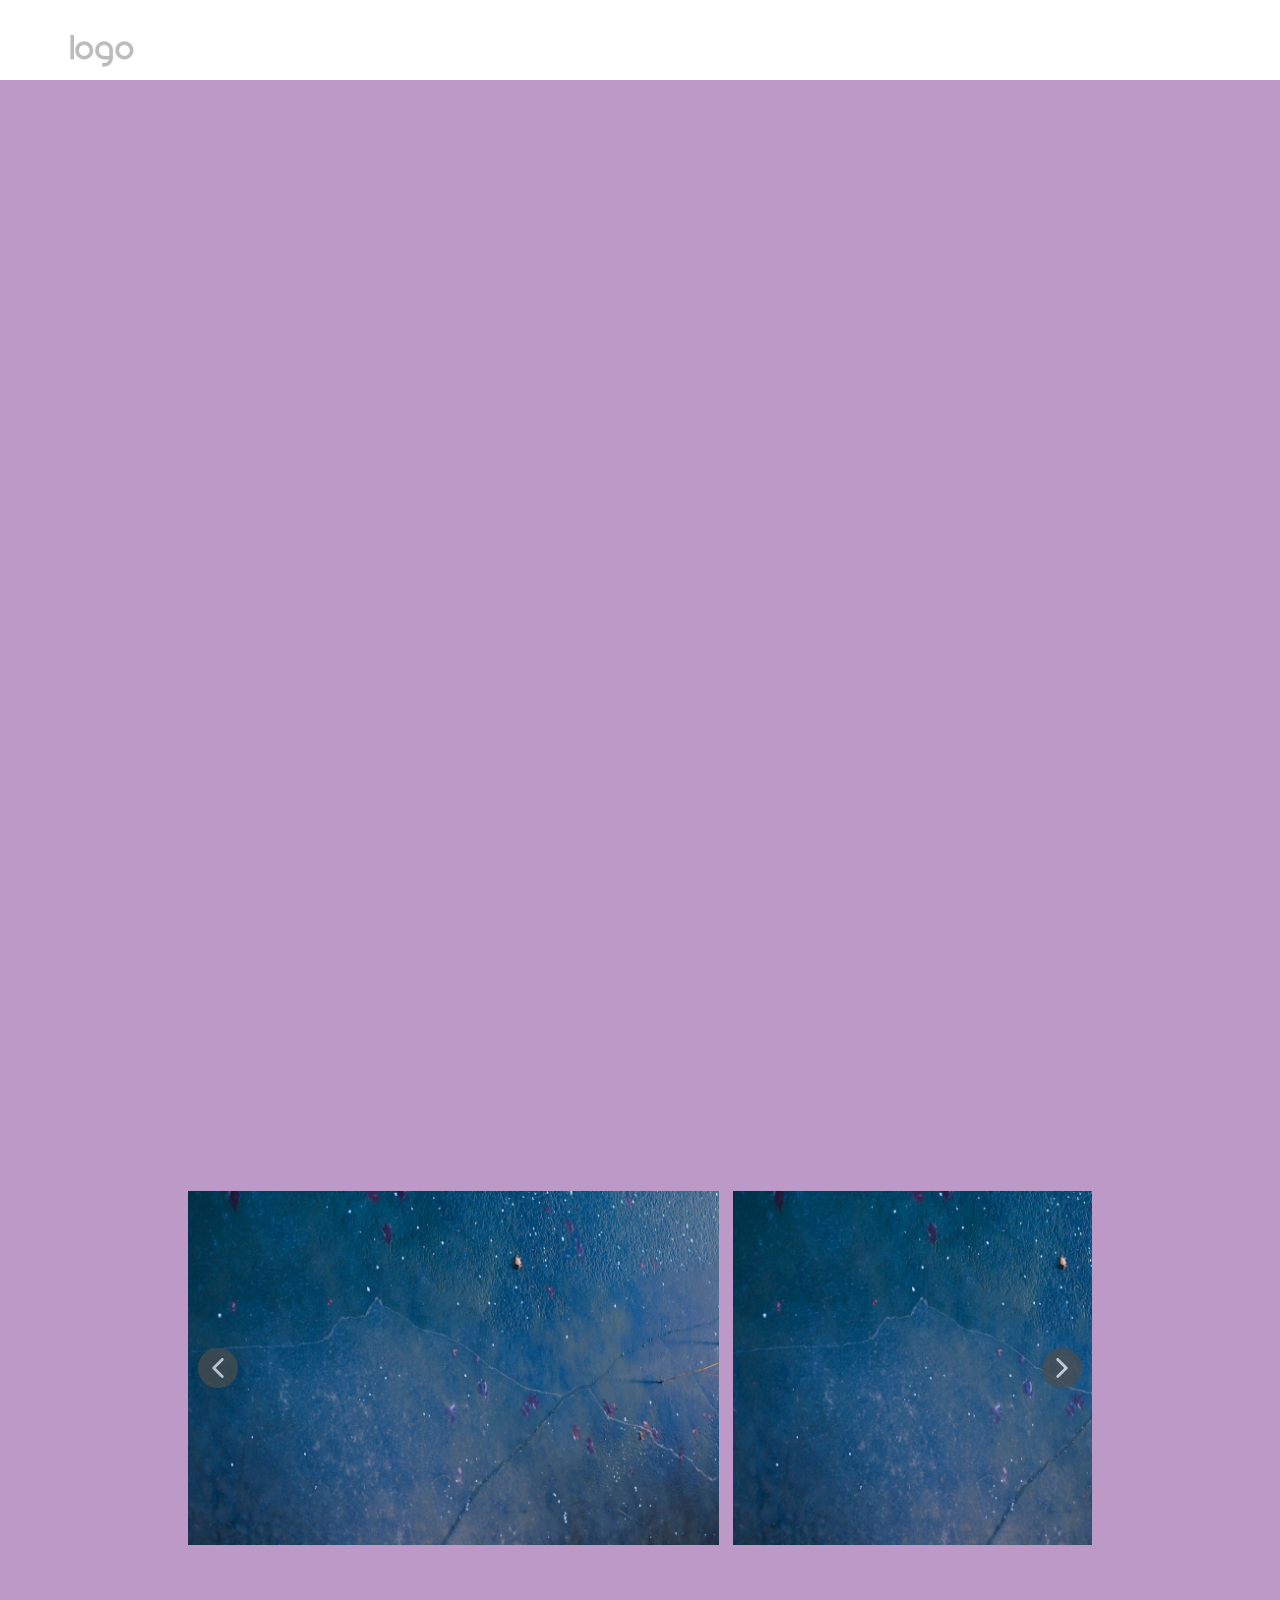
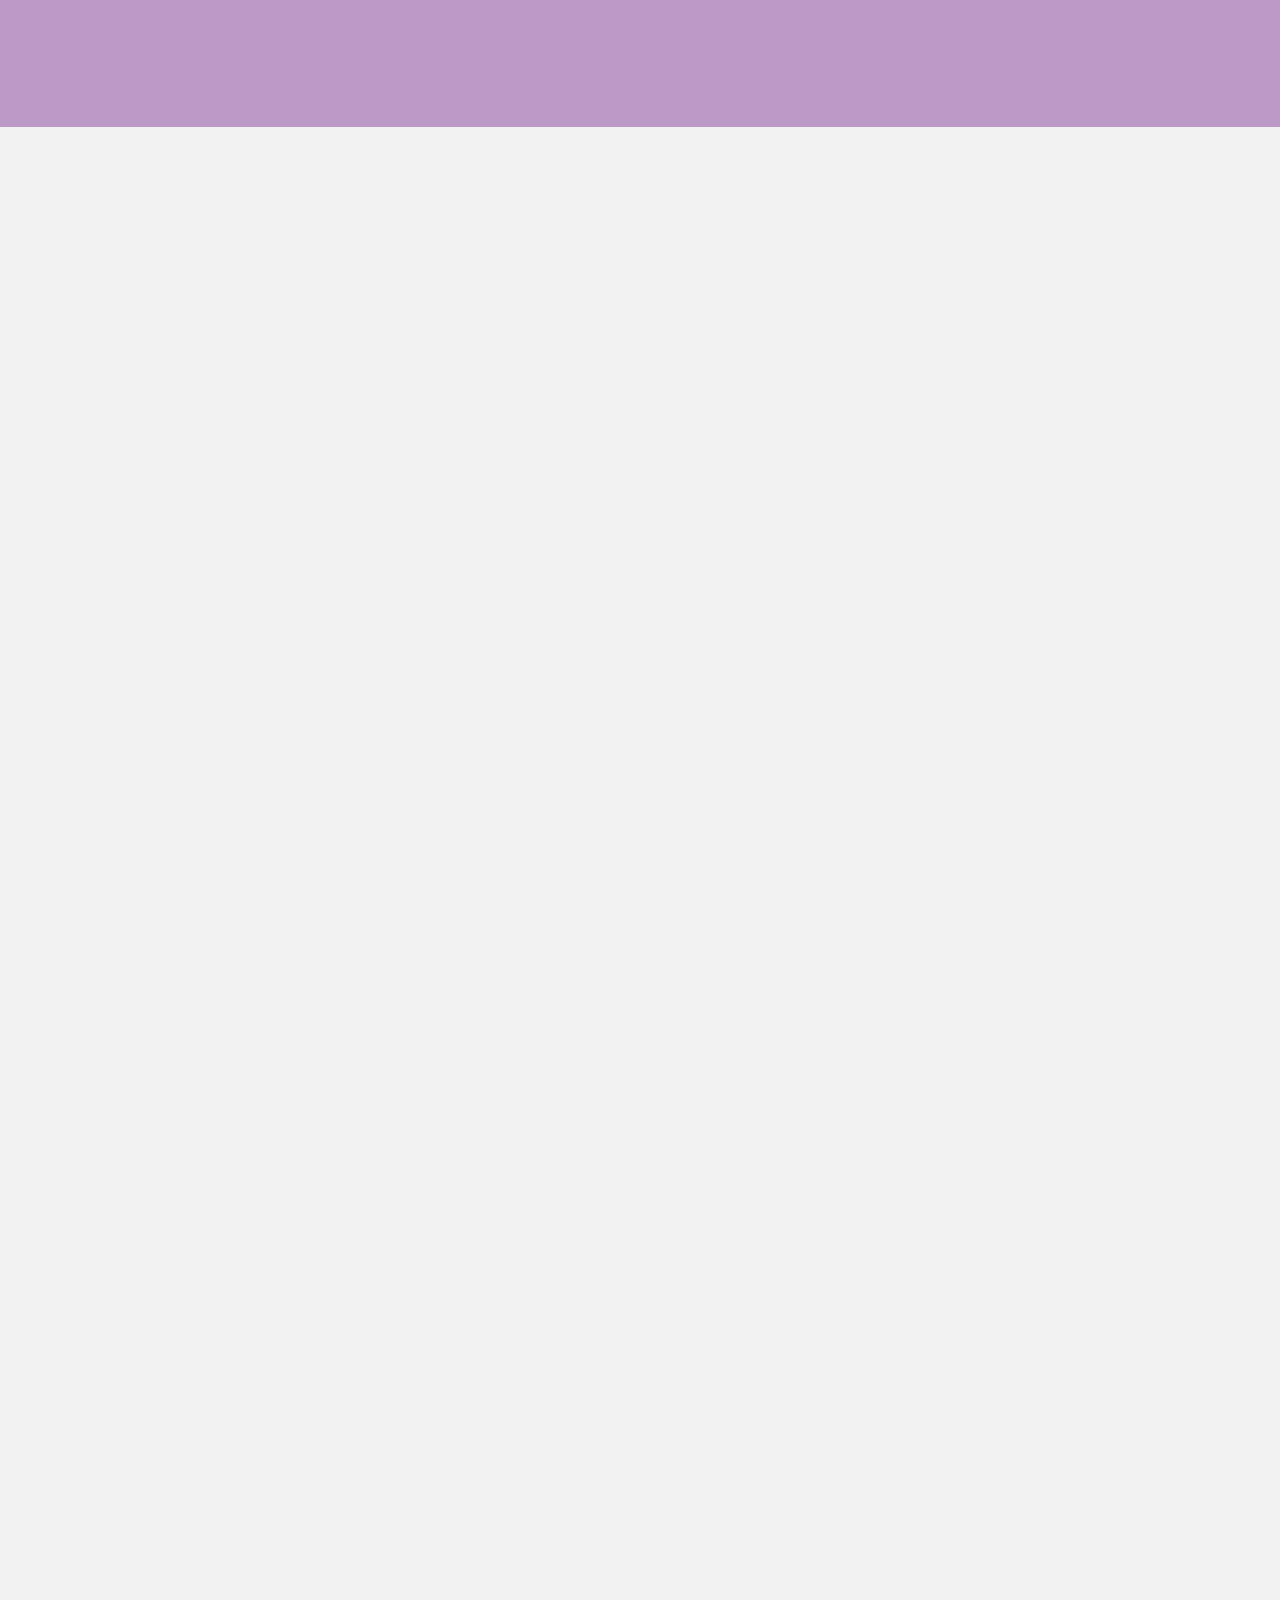
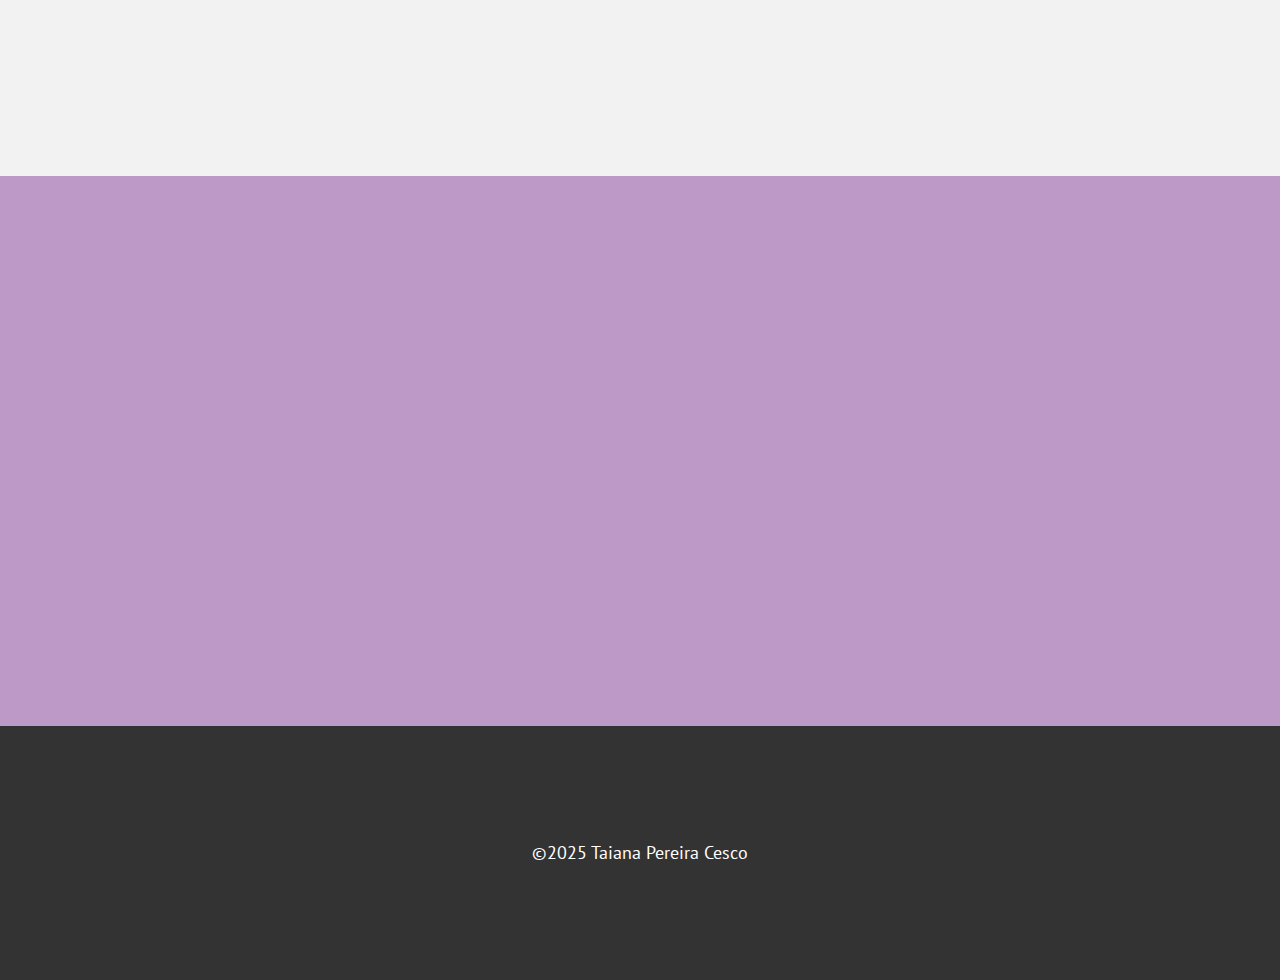
==== index.html @ 8b1eda0b "feat: add base project" ====
<!DOCTYPE html>
<html style="font-size: 16px;" lang="pt">

<head>
    <meta name="viewport" content="width=device-width, initial-scale=1.0">
    <meta charset="utf-8">
    <meta name="keywords" content="Projects">
    <meta name="description" content="">
    <title>Portfolio 1</title>
    <link rel="stylesheet" href="nicepage.css" media="screen">
    <link rel="stylesheet" href="index.css" media="screen">
    <script class="u-script" type="text/javascript" src="jquery-1.9.1.min.js" defer=""></script>
    <script class="u-script" type="text/javascript" src="nicepage.js" defer=""></script>
    <meta name="generator" content="Nicepage 7.2.8, nicepage.com">






    <link id="u-theme-google-font" rel="stylesheet"
        href="https://fonts.googleapis.com/css?family=Montserrat:100,100i,200,200i,300,300i,400,400i,500,500i,600,600i,700,700i,800,800i,900,900i|PT+Sans:400,400i,700,700i">
    <script type="application/ld+json">{
		"@context": "http://schema.org",
		"@type": "Organization",
		"name": "",
		"logo": "images/default-logo.png"
}</script>
    <meta name="theme-color" content="#bc99c7">
    <meta property="og:title" content="Portfolio 1">
    <meta property="og:type" content="website">
    <meta data-intl-tel-input-cdn-path="intlTelInput/">
</head>

<body data-home-page="https://website6429086.nicepage.io/Portfolio-1.html?version=1e37afe5-627a-521d-7ced-d1a19d69cc46"
    data-home-page-title="Portfolio 1" data-path-to-root="./" data-include-products="false" class="u-body u-xl-mode"
    data-lang="pt">
    <header class="u-clearfix u-header u-header" id="sec-3cd8">
        <div class="u-clearfix u-sheet u-valign-middle u-sheet-1">
            <a href="#" class="u-image u-logo u-image-1" data-image-width="80" data-image-height="40">
                <img src="images/default-logo.png" class="u-logo-image u-logo-image-1">
            </a>
        </div>
    </header>
    <section class="u-align-center u-clearfix u-container-align-center u-palette-1-base u-section-1" id="carousel_95c4">
        <div class="u-clearfix u-sheet u-sheet-1">
            <div
                class="data-layout-selected u-clearfix u-expanded-width-md u-expanded-width-sm u-expanded-width-xs u-gutter-0 u-layout-wrap u-layout-wrap-1">
                <div class="u-layout" style="">
                    <div class="u-layout-row" style="">
                        <div class="u-align-center-lg u-align-center-xl u-container-style u-layout-cell u-left-cell u-size-30 u-size-xs-60 u-white u-layout-cell-1"
                            src="" data-animation-name="customAnimationIn" data-animation-duration="1500"
                            data-animation-delay="750">
                            <div class="u-container-layout u-valign-bottom-lg u-valign-bottom-md u-valign-bottom-xl u-container-layout-1"
                                src="">
                                <img src="images/Pnzbqq3HISnk+eA9epiqDk8BZgVpyMzeLI39aKydu6OsracQ05hFdAhLjoCKoL7y7Lt44QsIJ+Enc+EPCLR4mQurE4dUhGf2OWE11KGS8K5qLAB6UDByw==.jpeg"
                                    alt="" class="u-expanded-width u-image u-image-default u-image-1"
                                    data-image-width="1590" data-image-height="1193"
                                    data-animation-name="customAnimationIn" data-animation-duration="1500"
                                    data-animation-delay="1000">
                            </div>
                        </div>
                        <div class="u-container-align-left u-container-style u-layout-cell u-right-cell u-size-30 u-size-xs-60 u-white u-layout-cell-2"
                            data-animation-name="customAnimationIn" data-animation-duration="1500"
                            data-animation-delay="1250">
                            <div class="u-container-layout u-container-layout-2">
                                <h2 class="u-align-left u-text u-text-1" data-animation-name="customAnimationIn"
                                    data-animation-duration="1750" data-animation-delay="750">Quem sou?</h2>
                                <p class="u-align-left u-text u-text-2" data-animation-name=""
                                    data-animation-duration="0" data-animation-delay="0" data-animation-direction="">Ut
                                    enim ad minim veniam, quis nostrud exercitation ullamco laboris nisi ut aliquip ex
                                    ea commodo consequat. Duis aute irure dolor in reprehenderit in voluptate. </p>
                            </div>
                        </div>
                    </div>
                </div>
            </div>
        </div>
    </section>
    <section class="u-align-center u-clearfix u-container-align-center u-palette-1-base u-section-2" id="carousel_50d1">
        <div class="u-clearfix u-sheet u-sheet-1">
            <h2 class="u-align-center u-text u-text-default u-text-1" data-animation-name="customAnimationIn"
                data-animation-duration="1500" data-animation-delay="500">Últimas obras </h2>
            <p class="u-align-center u-text u-text-default u-text-2" data-animation-name="customAnimationIn"
                data-animation-duration="1500" data-animation-delay="0">Veja mais sobre minhas obras clicando em suas
                imagens.</p>
            <div class="custom-expanded u-gallery u-layout-horizontal u-lightbox u-no-transition u-show-text-on-hover u-gallery-1"
                id="carousel-f34c">
                <div class="u-gallery-inner u-gallery-inner-1" role="listbox">
                    <div class="u-effect-fade u-gallery-item u-gallery-item-1">
                        <div class="u-back-slide" data-image-width="1280" data-image-height="853"><img
                                class="u-back-image" src="images/photo-1705916652318-bac741a3040b.jpeg">
                        </div>
                        <div class="u-align-center u-over-slide u-shading u-over-slide-1"></div>
                    </div>
                    <div class="u-effect-fade u-gallery-item u-gallery-item-2" data-image-width="1380"
                        data-image-height="921">
                        <div class="u-back-slide" data-image-width="1280" data-image-height="853"><img
                                class="u-back-image" src="images/photo-1705916652318-bac741a3040b.jpeg">
                        </div>
                        <div class="u-align-center u-over-slide u-shading u-over-slide-2"></div>
                    </div>
                    <div class="u-effect-fade u-gallery-item u-gallery-item-3" data-image-width="626"
                        data-image-height="626">
                        <div class="u-back-slide u-back-slide-3"><img class="u-back-image"
                                src="images/elegant-minimal-black-yellow-bus.jpg">
                        </div>
                        <div class="u-align-center u-over-slide u-shading u-over-slide-3"></div>
                    </div>
                    <div class="u-effect-fade u-gallery-item u-gallery-item-4" data-image-width="1280"
                        data-image-height="960">
                        <div class="u-back-slide"><img class="u-back-image"
                                src="images/photo-1595280100040-1d268f7deeec.jpeg">
                        </div>
                        <div class="u-align-center u-over-slide u-shading u-over-slide-4"></div>
                    </div>
                </div>
                <a class="u-absolute-vcenter u-gallery-nav u-gallery-nav-prev u-grey-70 u-icon-circle u-opacity u-opacity-70 u-spacing-10 u-text-white u-gallery-nav-1"
                    href="#" role="button">
                    <span aria-hidden="true">
                        <svg viewBox="0 0 451.847 451.847">
                            <path d="M97.141,225.92c0-8.095,3.091-16.192,9.259-22.366L300.689,9.27c12.359-12.359,32.397-12.359,44.751,0
c12.354,12.354,12.354,32.388,0,44.748L173.525,225.92l171.903,171.909c12.354,12.354,12.354,32.391,0,44.744
c-12.354,12.365-32.386,12.365-44.745,0l-194.29-194.281C100.226,242.115,97.141,234.018,97.141,225.92z"></path>
                        </svg>
                    </span>
                    <span class="sr-only">
                        <svg viewBox="0 0 451.847 451.847">
                            <path d="M97.141,225.92c0-8.095,3.091-16.192,9.259-22.366L300.689,9.27c12.359-12.359,32.397-12.359,44.751,0
c12.354,12.354,12.354,32.388,0,44.748L173.525,225.92l171.903,171.909c12.354,12.354,12.354,32.391,0,44.744
c-12.354,12.365-32.386,12.365-44.745,0l-194.29-194.281C100.226,242.115,97.141,234.018,97.141,225.92z"></path>
                        </svg>
                    </span>
                </a>
                <a class="u-gallery-nav u-gallery-nav-next u-grey-70 u-icon-circle u-opacity u-opacity-70 u-spacing-10 u-text-white u-gallery-nav-2"
                    href="#" role="button">
                    <span aria-hidden="true">
                        <svg viewBox="0 0 451.846 451.847">
                            <path d="M345.441,248.292L151.154,442.573c-12.359,12.365-32.397,12.365-44.75,0c-12.354-12.354-12.354-32.391,0-44.744
L278.318,225.92L106.409,54.017c-12.354-12.359-12.354-32.394,0-44.748c12.354-12.359,32.391-12.359,44.75,0l194.287,194.284
c6.177,6.18,9.262,14.271,9.262,22.366C354.708,234.018,351.617,242.115,345.441,248.292z"></path>
                        </svg>
                    </span>
                    <span class="sr-only">
                        <svg viewBox="0 0 451.846 451.847">
                            <path d="M345.441,248.292L151.154,442.573c-12.359,12.365-32.397,12.365-44.75,0c-12.354-12.354-12.354-32.391,0-44.744
L278.318,225.92L106.409,54.017c-12.354-12.359-12.354-32.394,0-44.748c12.354-12.359,32.391-12.359,44.75,0l194.287,194.284
c6.177,6.18,9.262,14.271,9.262,22.366C354.708,234.018,351.617,242.115,345.441,248.292z"></path>
                        </svg>
                    </span>
                </a>
            </div>
        </div>
    </section>
    <section class="u-align-center u-clearfix u-container-align-center u-grey-5 u-section-3" id="carousel_0e1c">


























        <div class="u-clearfix u-sheet u-sheet-1">
            <h2 class="u-align-center u-text u-text-default u-text-1" data-animation-name="customAnimationIn"
                data-animation-duration="1500" data-animation-delay="0">Minhas Obras </h2>
            <p class="u-align-center u-text u-text-2" data-animation-name="customAnimationIn"
                data-animation-duration="1500" data-animation-delay="250"> Obras de arte são criadas com carinho e
                atenção aos detalhes, transformando cada traço em uma expressão única de paixão e dedicação.</p>
            <div class="u-expanded-width u-list u-list-1">
                <div class="u-repeater u-repeater-1">
                    <div class="u-align-center u-container-align-center u-container-align-center-lg u-container-align-center-md u-container-align-center-sm u-container-align-center-xs u-container-style u-list-item u-palette-1-base u-repeater-item u-shape-rectangle u-list-item-1"
                        data-animation-name="customAnimationIn" data-animation-duration="1500"
                        data-animation-delay="500">
                        <div class="u-container-layout u-similar-container u-container-layout-1">
                            <img class="u-expanded-width u-image u-image-default u-image-1"
                                src="images/photo-1705916652318-bac741a3040b.jpeg" alt="" data-image-width="1080"
                                data-image-height="720">
                            <h4
                                class="u-align-center-lg u-align-center-md u-align-center-sm u-align-center-xs u-hover-feature u-text u-text-3">
                                Em breve</h4>
                            <p
                                class="u-align-center-lg u-align-center-md u-align-center-sm u-align-center-xs u-hover-feature u-text u-text-4">
                                -</p>
                        </div>
                    </div>
                    <div class="u-align-center u-container-style u-list-item u-palette-1-base u-repeater-item u-shape-rectangle u-video-cover u-list-item-2"
                        data-animation-name="customAnimationIn" data-animation-duration="1500"
                        data-animation-delay="500">
                        <div class="u-container-layout u-similar-container u-container-layout-2">
                            <img class="u-expanded-width u-image u-image-default u-image-2"
                                src="images/photo-1705916652318-bac741a3040b.jpeg" alt="" data-image-width="1080"
                                data-image-height="720">
                            <h4
                                class="u-align-center-lg u-align-center-md u-align-center-sm u-align-center-xs u-hover-feature u-text u-text-5">
                                Em breve</h4>
                            <p
                                class="u-align-center-lg u-align-center-md u-align-center-sm u-align-center-xs u-hover-feature u-text u-text-6">
                                -</p>
                        </div>
                    </div>
                    <div class="u-align-center u-container-style u-list-item u-palette-1-base u-repeater-item u-shape-rectangle u-video-cover u-list-item-3"
                        data-animation-name="customAnimationIn" data-animation-duration="1500"
                        data-animation-delay="500">
                        <div class="u-container-layout u-similar-container u-container-layout-3">
                            <img class="u-expanded-width u-image u-image-default u-image-3"
                                src="images/photo-1705916652318-bac741a3040b.jpeg" alt="" data-image-width="1080"
                                data-image-height="720">
                            <h4
                                class="u-align-center-lg u-align-center-md u-align-center-sm u-align-center-xs u-hover-feature u-text u-text-7">
                                Em breve</h4>
                            <p
                                class="u-align-center-lg u-align-center-md u-align-center-sm u-align-center-xs u-hover-feature u-text u-text-8">
                                -</p>
                        </div>
                    </div>
                    <div class="u-align-center u-container-style u-list-item u-palette-1-base u-repeater-item u-shape-rectangle u-video-cover u-list-item-4"
                        data-animation-name="customAnimationIn" data-animation-duration="1500"
                        data-animation-delay="500">
                        <div class="u-container-layout u-similar-container u-container-layout-4">
                            <img class="u-expanded-width u-image u-image-default u-image-4"
                                src="images/photo-1705916652318-bac741a3040b.jpeg" alt="" data-image-width="1080"
                                data-image-height="720">
                            <h4
                                class="u-align-center-lg u-align-center-md u-align-center-sm u-align-center-xs u-hover-feature u-text u-text-9">
                                Em breve</h4>
                            <p
                                class="u-align-center-lg u-align-center-md u-align-center-sm u-align-center-xs u-hover-feature u-text u-text-10">
                                -</p>
                        </div>
                    </div>
                    <div class="u-align-center u-container-align-center u-container-align-center-lg u-container-align-center-md u-container-align-center-sm u-container-align-center-xs u-container-style u-list-item u-palette-1-base u-repeater-item u-shape-rectangle u-video-cover u-list-item-5"
                        data-animation-name="customAnimationIn" data-animation-duration="1500"
                        data-animation-delay="500">
                        <div class="u-container-layout u-similar-container u-container-layout-5">
                            <img class="u-expanded-width u-image u-image-default u-image-5"
                                src="images/photo-1705916652318-bac741a3040b.jpeg" alt="" data-image-width="1080"
                                data-image-height="720">
                            <h4
                                class="u-align-center-lg u-align-center-md u-align-center-sm u-align-center-xs u-hover-feature u-text u-text-11">
                                Em breve</h4>
                            <p
                                class="u-align-center-lg u-align-center-md u-align-center-sm u-align-center-xs u-hover-feature u-text u-text-12">
                                -</p>
                        </div>
                    </div>
                    <div class="u-align-center u-container-style u-list-item u-palette-1-base u-repeater-item u-shape-rectangle u-video-cover u-list-item-6"
                        data-animation-name="customAnimationIn" data-animation-duration="1500"
                        data-animation-delay="500">
                        <div class="u-container-layout u-similar-container u-container-layout-6">
                            <img class="u-expanded-width u-image u-image-default u-image-6"
                                src="images/photo-1705916652318-bac741a3040b.jpeg" alt="" data-image-width="1080"
                                data-image-height="720">
                            <h4
                                class="u-align-center-lg u-align-center-md u-align-center-sm u-align-center-xs u-hover-feature u-text u-text-13">
                                Em breve</h4>
                            <p
                                class="u-align-center-lg u-align-center-md u-align-center-sm u-align-center-xs u-hover-feature u-text u-text-14">
                                -</p>
                        </div>
                    </div>
                    <div class="u-align-center u-container-style u-list-item u-palette-1-base u-repeater-item u-shape-rectangle u-video-cover u-list-item-7"
                        data-animation-name="customAnimationIn" data-animation-duration="1500"
                        data-animation-delay="500">
                        <div class="u-container-layout u-similar-container u-container-layout-7">
                            <img class="u-expanded-width u-image u-image-default u-image-7"
                                src="images/photo-1705916652318-bac741a3040b.jpeg" alt="" data-image-width="1080"
                                data-image-height="720">
                            <h4
                                class="u-align-center-lg u-align-center-md u-align-center-sm u-align-center-xs u-hover-feature u-text u-text-15">
                                Em breve</h4>
                            <p
                                class="u-align-center-lg u-align-center-md u-align-center-sm u-align-center-xs u-hover-feature u-text u-text-16">
                                -</p>
                        </div>
                    </div>
                    <div class="u-align-center u-container-style u-list-item u-palette-1-base u-repeater-item u-shape-rectangle u-video-cover u-list-item-8"
                        data-animation-name="customAnimationIn" data-animation-duration="1500"
                        data-animation-delay="500">
                        <div class="u-container-layout u-similar-container u-container-layout-8">
                            <img class="u-expanded-width u-image u-image-default u-image-8"
                                src="images/photo-1705916652318-bac741a3040b.jpeg" alt="" data-image-width="1080"
                                data-image-height="720">
                            <h4
                                class="u-align-center-lg u-align-center-md u-align-center-sm u-align-center-xs u-hover-feature u-text u-text-17">
                                Em breve </h4>
                            <p
                                class="u-align-center-lg u-align-center-md u-align-center-sm u-align-center-xs u-hover-feature u-text u-text-18">
                                -</p>
                        </div>
                    </div>
                    <div class="u-align-center u-container-align-center u-container-align-center-lg u-container-style u-list-item u-palette-1-base u-repeater-item u-shape-rectangle u-video-cover u-list-item-9"
                        data-animation-name="customAnimationIn" data-animation-duration="1500"
                        data-animation-delay="750">
                        <div class="u-container-layout u-similar-container u-container-layout-9">
                            <img class="u-expanded-width u-image u-image-default u-image-9"
                                src="images/photo-1705916652318-bac741a3040b.jpeg" alt="" data-image-width="1080"
                                data-image-height="720">
                            <h4
                                class="u-align-center-lg u-align-center-md u-align-center-sm u-align-center-xs u-hover-feature u-text u-text-19">
                                Em breve </h4>
                            <p
                                class="u-align-center-lg u-align-center-md u-align-center-sm u-align-center-xs u-hover-feature u-text u-text-20">
                                -</p>
                        </div>
                    </div>
                    <div class="u-align-center u-container-style u-list-item u-palette-1-base u-repeater-item u-shape-rectangle u-video-cover u-list-item-10"
                        data-animation-name="customAnimationIn" data-animation-duration="1500"
                        data-animation-delay="750">
                        <div class="u-container-layout u-similar-container u-container-layout-10">
                            <img class="u-expanded-width u-image u-image-default u-image-10"
                                src="images/photo-1705916652318-bac741a3040b.jpeg" alt="" data-image-width="1080"
                                data-image-height="720">
                            <h4
                                class="u-align-center-lg u-align-center-md u-align-center-sm u-align-center-xs u-hover-feature u-text u-text-21">
                                Em breve</h4>
                            <p
                                class="u-align-center-lg u-align-center-md u-align-center-sm u-align-center-xs u-hover-feature u-text u-text-22">
                                -</p>
                        </div>
                    </div>
                    <div class="u-align-center u-container-style u-list-item u-palette-1-base u-repeater-item u-shape-rectangle u-video-cover u-list-item-11"
                        data-animation-name="customAnimationIn" data-animation-duration="1500"
                        data-animation-delay="750">
                        <div class="u-container-layout u-similar-container u-container-layout-11">
                            <img class="u-expanded-width u-image u-image-default u-image-11"
                                src="images/photo-1705916652318-bac741a3040b.jpeg" alt="" data-image-width="1080"
                                data-image-height="720">
                            <h4
                                class="u-align-center-lg u-align-center-md u-align-center-sm u-align-center-xs u-hover-feature u-text u-text-23">
                                Em breve</h4>
                            <p
                                class="u-align-center-lg u-align-center-md u-align-center-sm u-align-center-xs u-hover-feature u-text u-text-24">
                                -</p>
                        </div>
                    </div>
                    <div class="u-align-center u-container-style u-list-item u-palette-1-base u-repeater-item u-shape-rectangle u-video-cover u-list-item-12"
                        data-animation-name="customAnimationIn" data-animation-duration="1500"
                        data-animation-delay="750">
                        <div class="u-container-layout u-similar-container u-container-layout-12">
                            <img class="u-expanded-width u-image u-image-default u-image-12"
                                src="images/photo-1705916652318-bac741a3040b.jpeg" alt="" data-image-width="1080"
                                data-image-height="720">
                            <h4
                                class="u-align-center-lg u-align-center-md u-align-center-sm u-align-center-xs u-hover-feature u-text u-text-25">
                                Em breve </h4>
                            <p
                                class="u-align-center-lg u-align-center-md u-align-center-sm u-align-center-xs u-hover-feature u-text u-text-26">
                                -</p>
                        </div>
                    </div>
                </div>
            </div>
        </div>
















    </section>
    <section class="custom-expanded u-clearfix u-container-align-center u-palette-1-base u-section-4"
        id="carousel_ec00">
        <div class="u-clearfix u-sheet u-sheet-1">
            <div class="data-layout-selected u-clearfix u-expanded-width u-gutter-0 u-layout-wrap u-layout-wrap-1">
                <div class="u-gutter-0 u-layout">
                    <div class="u-layout-row">
                        <div class="u-size-60">
                            <div class="u-layout-col">
                                <div class="u-align-left u-container-style u-layout-cell u-left-cell u-shape-rectangle u-size-30 u-layout-cell-1"
                                    data-animation-name="customAnimationIn" data-animation-duration="1500"
                                    data-animation-delay="500">
                                    <div class="u-container-layout u-valign-bottom u-container-layout-1">
                                        <h2 class="u-align-center u-text u-text-1">Meus Contatos</h2>
                                        <p class="u-align-center u-text u-text-2">Segunda – Sexta: 9:00 - 18:00<br>
                                            <a href="#"
                                                class="u-active-none u-border-2 u-border-active-grey-70 u-border-grey-75 u-border-hover-grey-75 u-border-no-left u-border-no-right u-border-no-top u-btn u-button-link u-button-style u-hover-none u-none u-text-active-black u-text-body-color u-text-hover-black u-btn-1">
                                                tai.pereiracesco@gmail.com </a>
                                        </p>
                                        <h6 class="u-align-center u-text u-text-3">
                                            <span class="u-file-icon u-icon">
                                                <img src="images/3799943.png" alt="">
                                            </span>&nbsp;+55 (49) 99820-4318
                                        </h6>
                                    </div>
                                </div>
                                <div class="u-align-left u-container-align-center u-container-style u-layout-cell u-left-cell u-shape-rectangle u-size-30 u-layout-cell-2"
                                    data-animation-name="customAnimationIn" data-animation-duration="1500"
                                    data-animation-delay="500">
                                    <div class="u-container-layout u-container-layout-2">
                                        <h2 class="u-align-center u-text u-text-4">Minhas Redes Sociais </h2>
                                        <div class="u-social-icons u-spacing-10 u-social-icons-1">
                                            <a class="u-social-url" title="instagram" target="_blank"
                                                href="https://instagram.com/atelietaianacesco">
                                                <span class="u-icon u-social-icon u-social-instagram u-icon-2">
                                                    <svg class="u-svg-link" preserveAspectRatio="xMidYMin slice"
                                                        viewBox="0 0 112 112" style="">
                                                        <use xlink:href="#svg-8200"></use>
                                                    </svg>
                                                    <svg class="u-svg-content" viewBox="0 0 112 112" x="0" y="0"
                                                        id="svg-8200">
                                                        <circle fill="currentColor" cx="56.1" cy="56.1" r="55"></circle>
                                                        <path fill="#FFFFFF"
                                                            d="M55.9,38.2c-9.9,0-17.9,8-17.9,17.9C38,66,46,74,55.9,74c9.9,0,17.9-8,17.9-17.9C73.8,46.2,65.8,38.2,55.9,38.2
z M55.9,66.4c-5.7,0-10.3-4.6-10.3-10.3c-0.1-5.7,4.6-10.3,10.3-10.3c5.7,0,10.3,4.6,10.3,10.3C66.2,61.8,61.6,66.4,55.9,66.4z"></path>
                                                        <path fill="#FFFFFF"
                                                            d="M74.3,33.5c-2.3,0-4.2,1.9-4.2,4.2s1.9,4.2,4.2,4.2s4.2-1.9,4.2-4.2S76.6,33.5,74.3,33.5z">
                                                        </path>
                                                        <path fill="#FFFFFF" d="M73.1,21.3H38.6c-9.7,0-17.5,7.9-17.5,17.5v34.5c0,9.7,7.9,17.6,17.5,17.6h34.5c9.7,0,17.5-7.9,17.5-17.5V38.8
C90.6,29.1,82.7,21.3,73.1,21.3z M83,73.3c0,5.5-4.5,9.9-9.9,9.9H38.6c-5.5,0-9.9-4.5-9.9-9.9V38.8c0-5.5,4.5-9.9,9.9-9.9h34.5
c5.5,0,9.9,4.5,9.9,9.9V73.3z"></path>
                                                    </svg>
                                                </span>
                                            </a>
                                            <a class="u-social-url" target="_blank" data-type="Whatsapp"
                                                title="Whatsapp"
                                                href="https://api.whatsapp.com/send?phone=5549991998655&amp;text=Ol%C3%A1,%20gostaria%20de%20saber%20mais%20sobre%20suas%20obras.">
                                                <span class="u-icon u-social-icon u-social-whatsapp u-icon-3">
                                                    <svg class="u-svg-link" preserveAspectRatio="xMidYMin slice"
                                                        viewBox="0 0 112 112" style="">
                                                        <use xlink:href="#svg-c872"></use>
                                                    </svg>
                                                    <svg class="u-svg-content" viewBox="0 0 112 112" x="0" y="0"
                                                        id="svg-c872">
                                                        <circle fill="currentColor" cx="56.1" cy="56.1" r="55"></circle>
                                                        <path fill="#FFFFFF" d="M83.8,28.3C77.2,21.7,68.4,18,59,18c-19.3,0-35.1,15.7-35.1,35.1c0,6.2,1.6,12.2,4.7,17.5l-5,18.2L42.2,84
	c5.1,2.8,10.9,4.3,16.8,4.3h0l0,0c19.3,0,35.1-15.7,35.1-35.1C94.1,43.8,90.5,35,83.8,28.3 M59,82.3L59,82.3
	c-5.2,0-10.4-1.4-14.9-4.1l-1.1-0.6l-11,2.9L35,69.8l-0.7-1.1c-2.9-4.6-4.5-10-4.5-15.5C29.8,37,42.9,24,59,24
	c7.8,0,15.1,3,20.6,8.6c5.5,5.5,8.5,12.8,8.5,20.6C88.2,69.2,75.1,82.3,59,82.3 M75,60.5c-0.9-0.4-5.2-2.6-6-2.9
	c-0.8-0.3-1.4-0.4-2,0.4s-2.3,2.9-2.8,3.4c-0.5,0.6-1,0.7-1.9,0.2c-0.9-0.4-3.7-1.4-7.1-4.4c-2.6-2.3-4.4-5.2-4.9-6.1
	c-0.5-0.9-0.1-1.4,0.4-1.8c0.4-0.4,0.9-1,1.3-1.5c0.4-0.5,0.6-0.9,0.9-1.5c0.3-0.6,0.1-1.1-0.1-1.5c-0.2-0.4-2-4.8-2.7-6.5
	c-0.7-1.7-1.4-1.5-2-1.5c-0.5,0-1.1,0-1.7,0c-0.6,0-1.5,0.2-2.3,1.1c-0.8,0.9-3.1,3-3.1,7.3c0,4.3,3.1,8.5,3.6,9.1
	c0.4,0.6,6.2,9.4,15,13.2c2.1,0.9,3.7,1.4,5,1.8c2.1,0.7,4,0.6,5.5,0.3c1.7-0.3,5.2-2.1,5.9-4.2c0.7-2,0.7-3.8,0.5-4.2
	C76.5,61.1,75.9,60.9,75,60.5"></path>
                                                    </svg>
                                                </span>
                                            </a>
                                        </div>
                                    </div>
                                </div>
                            </div>
                        </div>
                    </div>
                </div>
            </div>
        </div>
    </section>



    <footer class="u-clearfix u-footer u-grey-80 u-typography-Normal--Footer" id="sec-b2e8">
        <div class="u-clearfix u-sheet u-sheet-1">
            <div class="data-layout-selected u-clearfix u-expanded-width u-gutter-30 u-layout-wrap u-layout-wrap-1">
                <div class="u-gutter-0 u-layout">
                    <div class="u-layout-row">
                        <div
                            class="u-align-center u-container-align-center u-container-style u-layout-cell u-shape-rectangle u-size-60 u-layout-cell-1">
                            <div class="u-container-layout u-valign-middle u-container-layout-1">
                                <p class="u-text u-text-1"> ©2025 Taiana Pereira Cesco</p>
                            </div>
                        </div>
                    </div>
                </div>
            </div>
        </div>
    </footer>

</body>

</html>
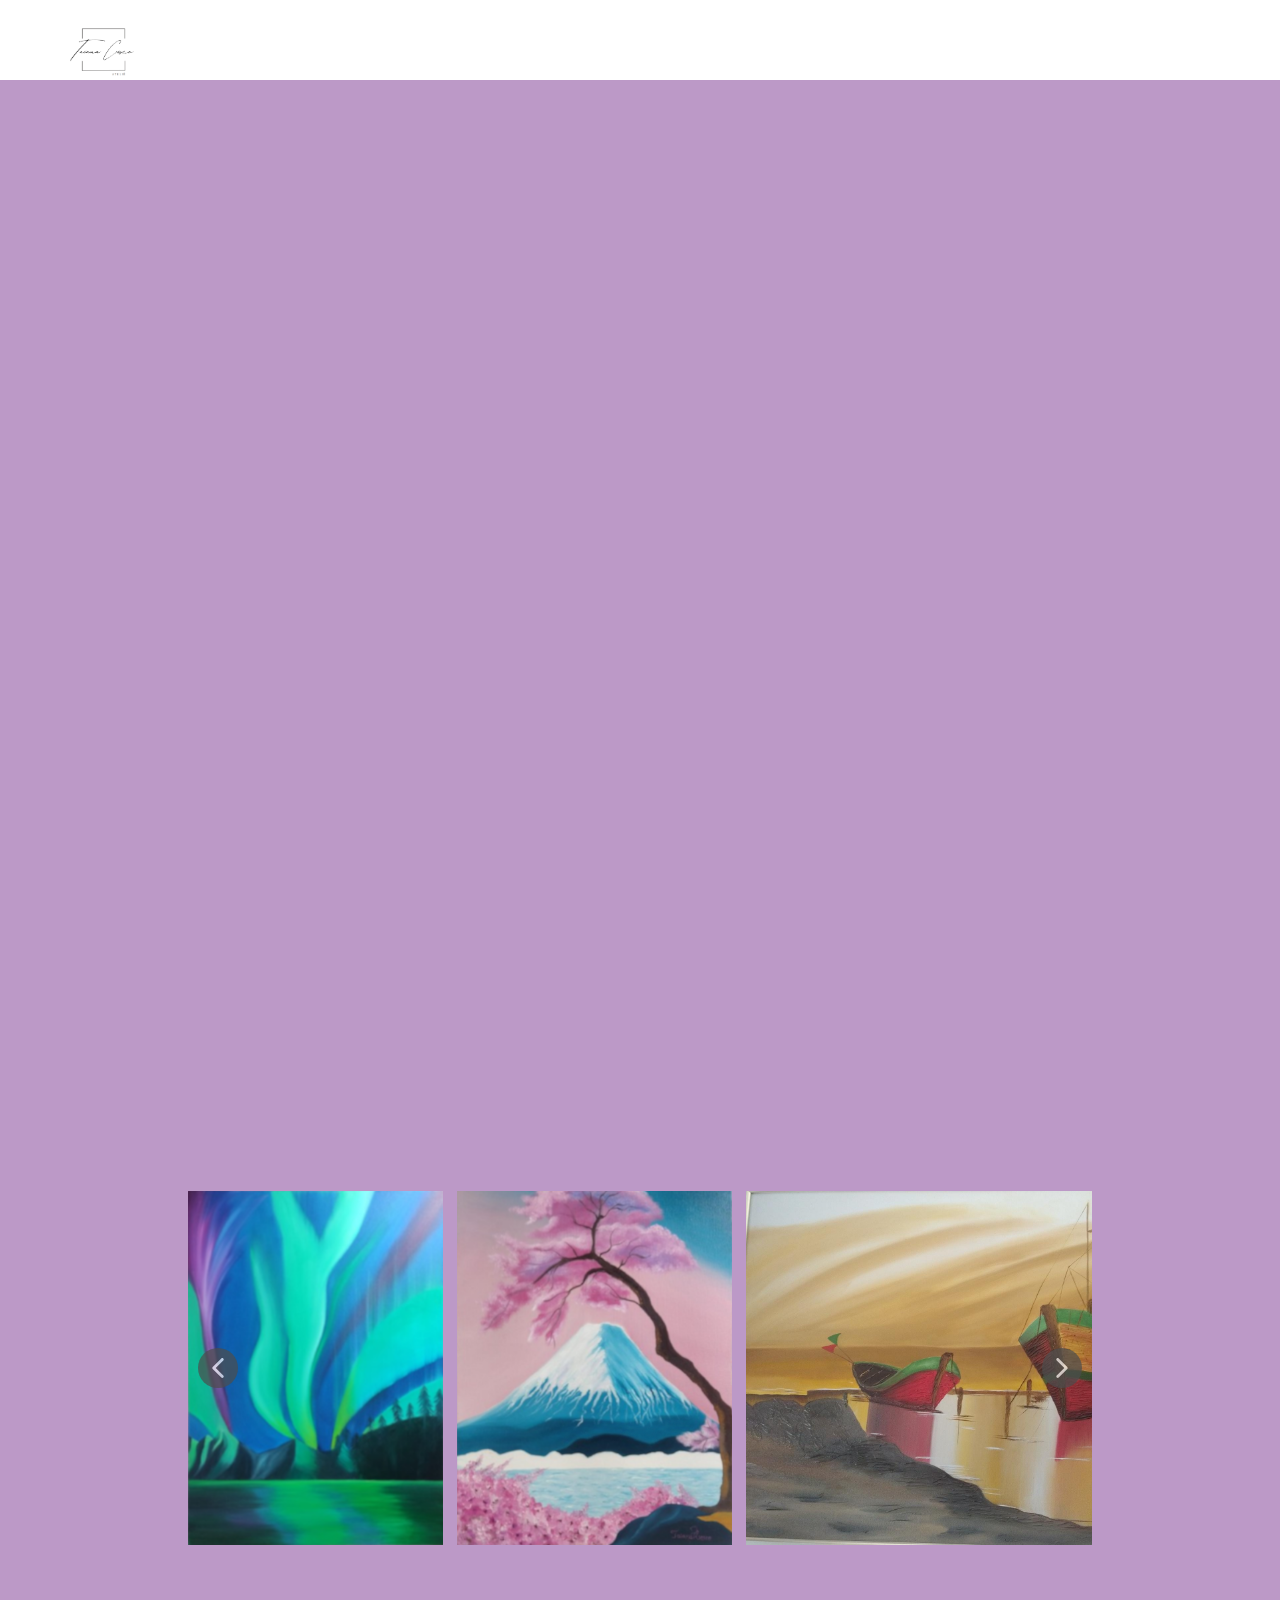
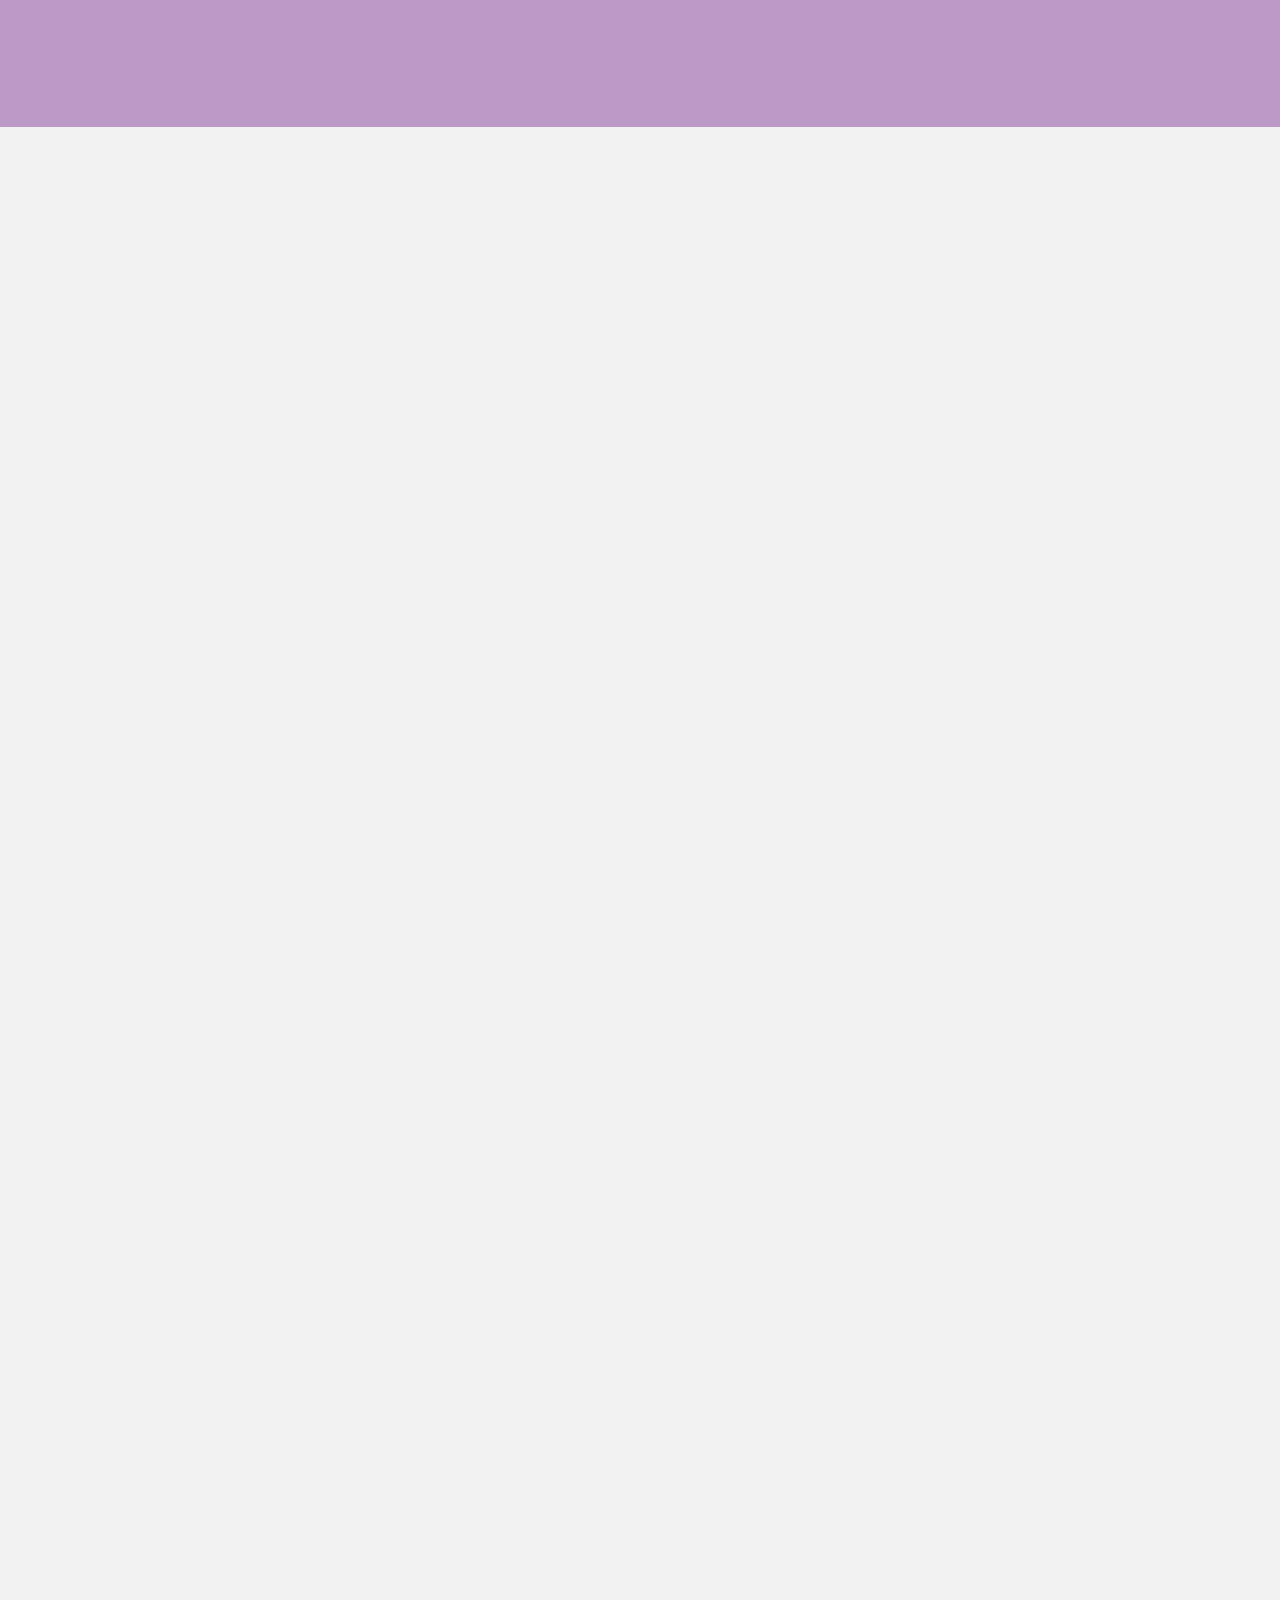
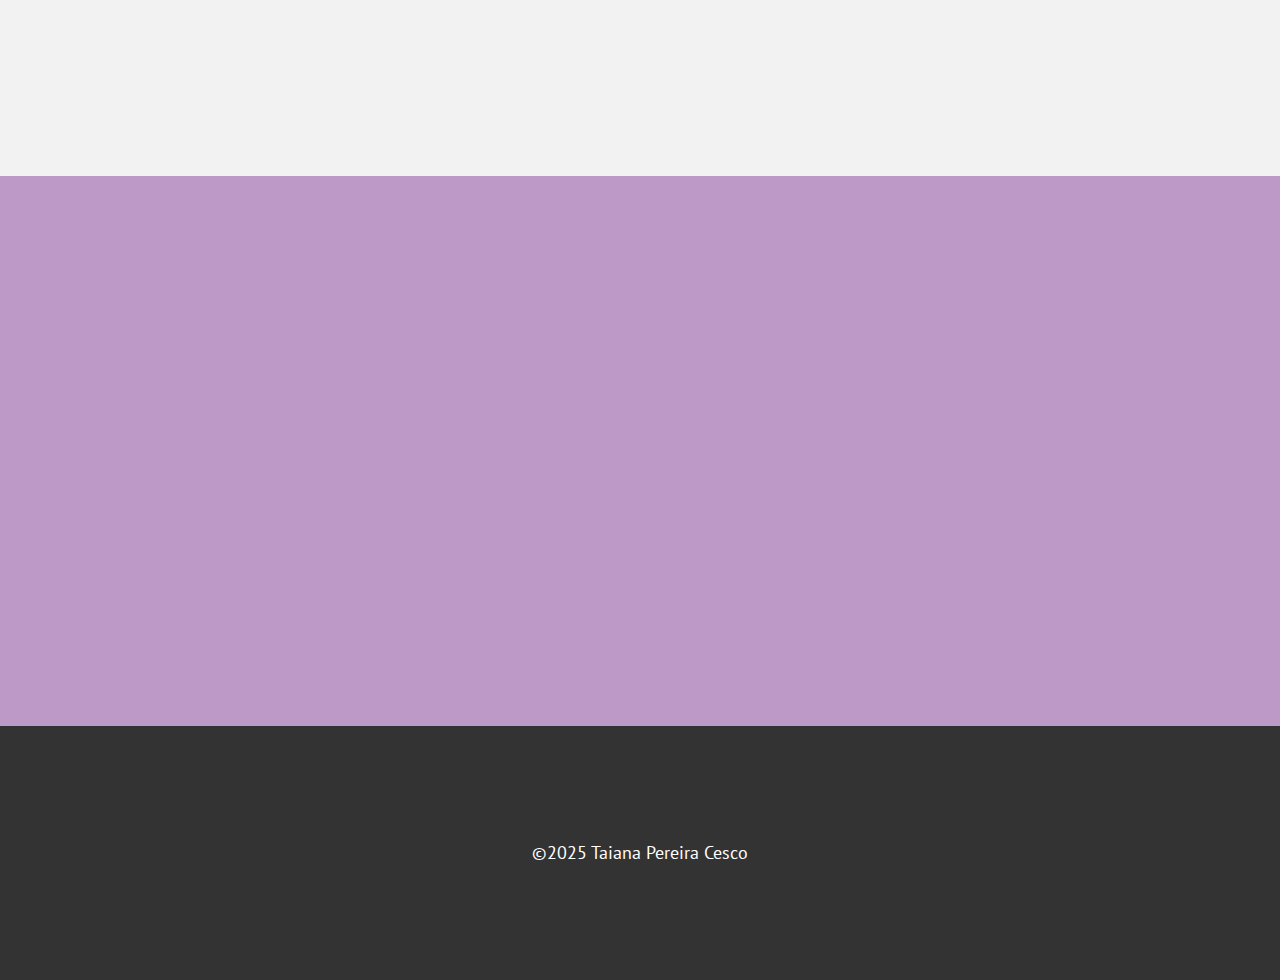
==== commit 690c8c69: "feat: add works" ====
--- a/index.html
+++ b/index.html
@@ -6,39 +6,33 @@
     <meta charset="utf-8">
     <meta name="keywords" content="Projects">
     <meta name="description" content="">
-    <title>Portfolio 1</title>
+    <title>Ateliê Taiana Cesco</title>
+    <link type="image/png" sizes="16x16" rel="icon" href="images/logo.png">
     <link rel="stylesheet" href="nicepage.css" media="screen">
     <link rel="stylesheet" href="index.css" media="screen">
     <script class="u-script" type="text/javascript" src="jquery-1.9.1.min.js" defer=""></script>
     <script class="u-script" type="text/javascript" src="nicepage.js" defer=""></script>
     <meta name="generator" content="Nicepage 7.2.8, nicepage.com">
-
-
-
-
-
-
     <link id="u-theme-google-font" rel="stylesheet"
         href="https://fonts.googleapis.com/css?family=Montserrat:100,100i,200,200i,300,300i,400,400i,500,500i,600,600i,700,700i,800,800i,900,900i|PT+Sans:400,400i,700,700i">
     <script type="application/ld+json">{
 		"@context": "http://schema.org",
 		"@type": "Organization",
 		"name": "",
-		"logo": "images/default-logo.png"
+		"logo": "images/logo.png"
 }</script>
     <meta name="theme-color" content="#bc99c7">
-    <meta property="og:title" content="Portfolio 1">
+    <meta property="og:title" content="Ateliê Taiana Cesco">
     <meta property="og:type" content="website">
     <meta data-intl-tel-input-cdn-path="intlTelInput/">
 </head>
 
-<body data-home-page="https://website6429086.nicepage.io/Portfolio-1.html?version=1e37afe5-627a-521d-7ced-d1a19d69cc46"
-    data-home-page-title="Portfolio 1" data-path-to-root="./" data-include-products="false" class="u-body u-xl-mode"
-    data-lang="pt">
+<body data-home-page-title="Ateliê Taiana Cesco" data-path-to-root="./" data-include-products="false"
+    class="u-body u-xl-mode" data-lang="pt">
     <header class="u-clearfix u-header u-header" id="sec-3cd8">
         <div class="u-clearfix u-sheet u-valign-middle u-sheet-1">
-            <a href="#" class="u-image u-logo u-image-1" data-image-width="80" data-image-height="40">
-                <img src="images/default-logo.png" class="u-logo-image u-logo-image-1">
+            <a href="" class="u-image u-logo u-image-1" data-image-width="120" data-image-height="80">
+                <img src="images/logo.png" class="u-logo-image u-logo-image-1">
             </a>
         </div>
     </header>
@@ -46,14 +40,14 @@
         <div class="u-clearfix u-sheet u-sheet-1">
             <div
                 class="data-layout-selected u-clearfix u-expanded-width-md u-expanded-width-sm u-expanded-width-xs u-gutter-0 u-layout-wrap u-layout-wrap-1">
-                <div class="u-layout" style="">
-                    <div class="u-layout-row" style="">
+                <div class="u-layout">
+                    <div class="u-layout-row">
                         <div class="u-align-center-lg u-align-center-xl u-container-style u-layout-cell u-left-cell u-size-30 u-size-xs-60 u-white u-layout-cell-1"
                             src="" data-animation-name="customAnimationIn" data-animation-duration="1500"
                             data-animation-delay="750">
                             <div class="u-container-layout u-valign-bottom-lg u-valign-bottom-md u-valign-bottom-xl u-container-layout-1"
                                 src="">
-                                <img src="images/Pnzbqq3HISnk+eA9epiqDk8BZgVpyMzeLI39aKydu6OsracQ05hFdAhLjoCKoL7y7Lt44QsIJ+Enc+EPCLR4mQurE4dUhGf2OWE11KGS8K5qLAB6UDByw==.jpeg"
+                                <img src="images/foto.png"
                                     alt="" class="u-expanded-width u-image u-image-default u-image-1"
                                     data-image-width="1590" data-image-height="1193"
                                     data-animation-name="customAnimationIn" data-animation-duration="1500"
@@ -67,9 +61,16 @@
                                 <h2 class="u-align-left u-text u-text-1" data-animation-name="customAnimationIn"
                                     data-animation-duration="1750" data-animation-delay="750">Quem sou?</h2>
                                 <p class="u-align-left u-text u-text-2" data-animation-name=""
-                                    data-animation-duration="0" data-animation-delay="0" data-animation-direction="">Ut
-                                    enim ad minim veniam, quis nostrud exercitation ullamco laboris nisi ut aliquip ex
-                                    ea commodo consequat. Duis aute irure dolor in reprehenderit in voluptate. </p>
+                                    data-animation-duration="0" data-animation-delay="0" data-animation-direction="">
+                                    Sou uma mãe e esposa dedicada, que encontrou na arte uma forma de expressar a minha
+                                    essência e paixão pela vida.
+                                    Como administradora, sou focada e organizada, sempre atenta aos detalhes, mas é com
+                                    o pincel nas mãos que me sinto mais completa.
+                                    Desde sempre, amei pintar e criar obras de arte sendo a minha maneira de conectar o
+                                    mundo ao meu interior, trazendo beleza e significado ao cotidiano.
+                                    Além disso, tenho uma vocação natural para cuidar, seja das pessoas ao meu redor ou
+                                    dos projetos que assumo, sempre com o coração aberto e o compromisso de fazer tudo
+                                    com amor e dedicação. </p>
                             </div>
                         </div>
                     </div>
@@ -89,28 +90,28 @@
                 <div class="u-gallery-inner u-gallery-inner-1" role="listbox">
                     <div class="u-effect-fade u-gallery-item u-gallery-item-1">
                         <div class="u-back-slide" data-image-width="1280" data-image-height="853"><img
-                                class="u-back-image" src="images/photo-1705916652318-bac741a3040b.jpeg">
+                                class="u-back-image" src="images/works/aurora.png">
                         </div>
                         <div class="u-align-center u-over-slide u-shading u-over-slide-1"></div>
                     </div>
                     <div class="u-effect-fade u-gallery-item u-gallery-item-2" data-image-width="1380"
                         data-image-height="921">
                         <div class="u-back-slide" data-image-width="1280" data-image-height="853"><img
-                                class="u-back-image" src="images/photo-1705916652318-bac741a3040b.jpeg">
+                                class="u-back-image" src="images/works/japao.png">
                         </div>
                         <div class="u-align-center u-over-slide u-shading u-over-slide-2"></div>
-                    </div>
-                    <div class="u-effect-fade u-gallery-item u-gallery-item-3" data-image-width="626"
-                        data-image-height="626">
-                        <div class="u-back-slide u-back-slide-3"><img class="u-back-image"
-                                src="images/elegant-minimal-black-yellow-bus.jpg">
-                        </div>
-                        <div class="u-align-center u-over-slide u-shading u-over-slide-3"></div>
                     </div>
                     <div class="u-effect-fade u-gallery-item u-gallery-item-4" data-image-width="1280"
                         data-image-height="960">
                         <div class="u-back-slide"><img class="u-back-image"
-                                src="images/photo-1595280100040-1d268f7deeec.jpeg">
+                                src="images/works/navios.png">
+                        </div>
+                        <div class="u-align-center u-over-slide u-shading u-over-slide-4"></div>
+                    </div>
+                    <div class="u-effect-fade u-gallery-item u-gallery-item-4" data-image-width="1280"
+                        data-image-height="960">
+                        <div class="u-back-slide"><img class="u-back-image"
+                                src="images/works/lago.png">
                         </div>
                         <div class="u-align-center u-over-slide u-shading u-over-slide-4"></div>
                     </div>
@@ -154,31 +155,6 @@
     </section>
     <section class="u-align-center u-clearfix u-container-align-center u-grey-5 u-section-3" id="carousel_0e1c">
 
-
-
-
-
-
-
-
-
-
-
-
-
-
-
-
-
-
-
-
-
-
-
-
-
-
         <div class="u-clearfix u-sheet u-sheet-1">
             <h2 class="u-align-center u-text u-text-default u-text-1" data-animation-name="customAnimationIn"
                 data-animation-duration="1500" data-animation-delay="0">Minhas Obras </h2>
@@ -192,14 +168,14 @@
                         data-animation-delay="500">
                         <div class="u-container-layout u-similar-container u-container-layout-1">
                             <img class="u-expanded-width u-image u-image-default u-image-1"
-                                src="images/photo-1705916652318-bac741a3040b.jpeg" alt="" data-image-width="1080"
+                                src="images/works/aurora.png" alt="" data-image-width="1080"
                                 data-image-height="720">
                             <h4
                                 class="u-align-center-lg u-align-center-md u-align-center-sm u-align-center-xs u-hover-feature u-text u-text-3">
-                                Em breve</h4>
+                                Aurora Boreal</h4>
                             <p
                                 class="u-align-center-lg u-align-center-md u-align-center-sm u-align-center-xs u-hover-feature u-text u-text-4">
-                                -</p>
+                                Vendido</p>
                         </div>
                     </div>
                     <div class="u-align-center u-container-style u-list-item u-palette-1-base u-repeater-item u-shape-rectangle u-video-cover u-list-item-2"
@@ -207,14 +183,14 @@
                         data-animation-delay="500">
                         <div class="u-container-layout u-similar-container u-container-layout-2">
                             <img class="u-expanded-width u-image u-image-default u-image-2"
-                                src="images/photo-1705916652318-bac741a3040b.jpeg" alt="" data-image-width="1080"
+                                src="images/works/japao.png" alt="" data-image-width="1080"
                                 data-image-height="720">
                             <h4
                                 class="u-align-center-lg u-align-center-md u-align-center-sm u-align-center-xs u-hover-feature u-text u-text-5">
-                                Em breve</h4>
+                                Mount Fuji</h4>
                             <p
                                 class="u-align-center-lg u-align-center-md u-align-center-sm u-align-center-xs u-hover-feature u-text u-text-6">
-                                -</p>
+                                Vendido</p>
                         </div>
                     </div>
                     <div class="u-align-center u-container-style u-list-item u-palette-1-base u-repeater-item u-shape-rectangle u-video-cover u-list-item-3"
@@ -222,14 +198,14 @@
                         data-animation-delay="500">
                         <div class="u-container-layout u-similar-container u-container-layout-3">
                             <img class="u-expanded-width u-image u-image-default u-image-3"
-                                src="images/photo-1705916652318-bac741a3040b.jpeg" alt="" data-image-width="1080"
+                                src="images/works/lago.png" alt="" data-image-width="1080"
                                 data-image-height="720">
                             <h4
                                 class="u-align-center-lg u-align-center-md u-align-center-sm u-align-center-xs u-hover-feature u-text u-text-7">
-                                Em breve</h4>
+                                Lago</h4>
                             <p
                                 class="u-align-center-lg u-align-center-md u-align-center-sm u-align-center-xs u-hover-feature u-text u-text-8">
-                                -</p>
+                                Vendido</p>
                         </div>
                     </div>
                     <div class="u-align-center u-container-style u-list-item u-palette-1-base u-repeater-item u-shape-rectangle u-video-cover u-list-item-4"
@@ -237,14 +213,14 @@
                         data-animation-delay="500">
                         <div class="u-container-layout u-similar-container u-container-layout-4">
                             <img class="u-expanded-width u-image u-image-default u-image-4"
-                                src="images/photo-1705916652318-bac741a3040b.jpeg" alt="" data-image-width="1080"
+                                src="images/works/navios.png" alt="" data-image-width="1080"
                                 data-image-height="720">
                             <h4
                                 class="u-align-center-lg u-align-center-md u-align-center-sm u-align-center-xs u-hover-feature u-text u-text-9">
-                                Em breve</h4>
+                                Barcos</h4>
                             <p
                                 class="u-align-center-lg u-align-center-md u-align-center-sm u-align-center-xs u-hover-feature u-text u-text-10">
-                                -</p>
+                                Vendido</p>
                         </div>
                     </div>
                     <div class="u-align-center u-container-align-center u-container-align-center-lg u-container-align-center-md u-container-align-center-sm u-container-align-center-xs u-container-style u-list-item u-palette-1-base u-repeater-item u-shape-rectangle u-video-cover u-list-item-5"
@@ -252,14 +228,14 @@
                         data-animation-delay="500">
                         <div class="u-container-layout u-similar-container u-container-layout-5">
                             <img class="u-expanded-width u-image u-image-default u-image-5"
-                                src="images/photo-1705916652318-bac741a3040b.jpeg" alt="" data-image-width="1080"
+                                src="images/works/paisagem.png" alt="" data-image-width="1080"
                                 data-image-height="720">
                             <h4
                                 class="u-align-center-lg u-align-center-md u-align-center-sm u-align-center-xs u-hover-feature u-text u-text-11">
-                                Em breve</h4>
+                                Pequena Cidade</h4>
                             <p
                                 class="u-align-center-lg u-align-center-md u-align-center-sm u-align-center-xs u-hover-feature u-text u-text-12">
-                                -</p>
+                                Vendido</p>
                         </div>
                     </div>
                     <div class="u-align-center u-container-style u-list-item u-palette-1-base u-repeater-item u-shape-rectangle u-video-cover u-list-item-6"
@@ -370,21 +346,6 @@
                 </div>
             </div>
         </div>
-
-
-
-
-
-
-
-
-
-
-
-
-
-
-
 
     </section>
     <section class="custom-expanded u-clearfix u-container-align-center u-palette-1-base u-section-4"
@@ -422,7 +383,7 @@
                                                 href="https://instagram.com/atelietaianacesco">
                                                 <span class="u-icon u-social-icon u-social-instagram u-icon-2">
                                                     <svg class="u-svg-link" preserveAspectRatio="xMidYMin slice"
-                                                        viewBox="0 0 112 112" style="">
+                                                        viewBox="0 0 112 112">
                                                         <use xlink:href="#svg-8200"></use>
                                                     </svg>
                                                     <svg class="u-svg-content" viewBox="0 0 112 112" x="0" y="0"
@@ -442,10 +403,10 @@
                                             </a>
                                             <a class="u-social-url" target="_blank" data-type="Whatsapp"
                                                 title="Whatsapp"
-                                                href="https://api.whatsapp.com/send?phone=5549991998655&amp;text=Ol%C3%A1,%20gostaria%20de%20saber%20mais%20sobre%20suas%20obras.">
+                                                href="https://api.whatsapp.com/send?phone=5549998204318&amp;text=Ol%C3%A1,%20gostaria%20de%20saber%20mais%20sobre%20suas%20obras.">
                                                 <span class="u-icon u-social-icon u-social-whatsapp u-icon-3">
                                                     <svg class="u-svg-link" preserveAspectRatio="xMidYMin slice"
-                                                        viewBox="0 0 112 112" style="">
+                                                        viewBox="0 0 112 112">
                                                         <use xlink:href="#svg-c872"></use>
                                                     </svg>
                                                     <svg class="u-svg-content" viewBox="0 0 112 112" x="0" y="0"
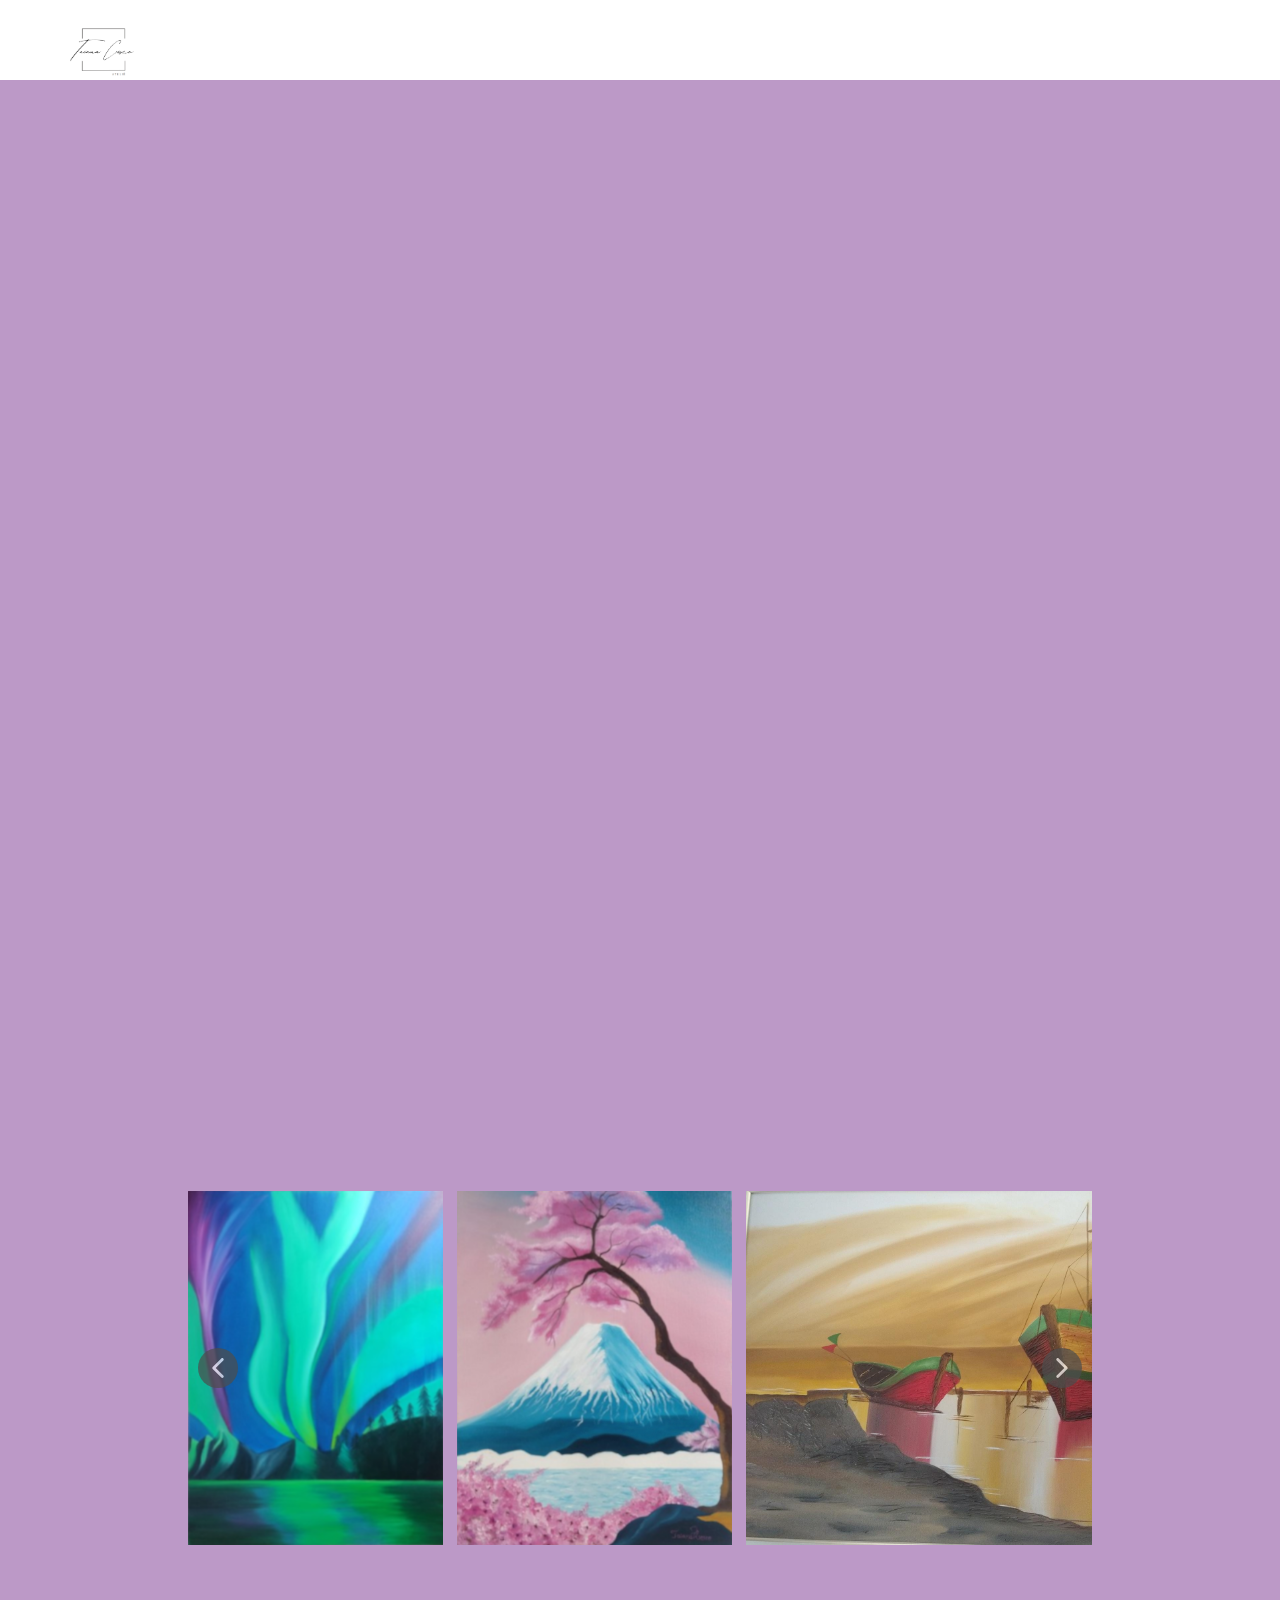
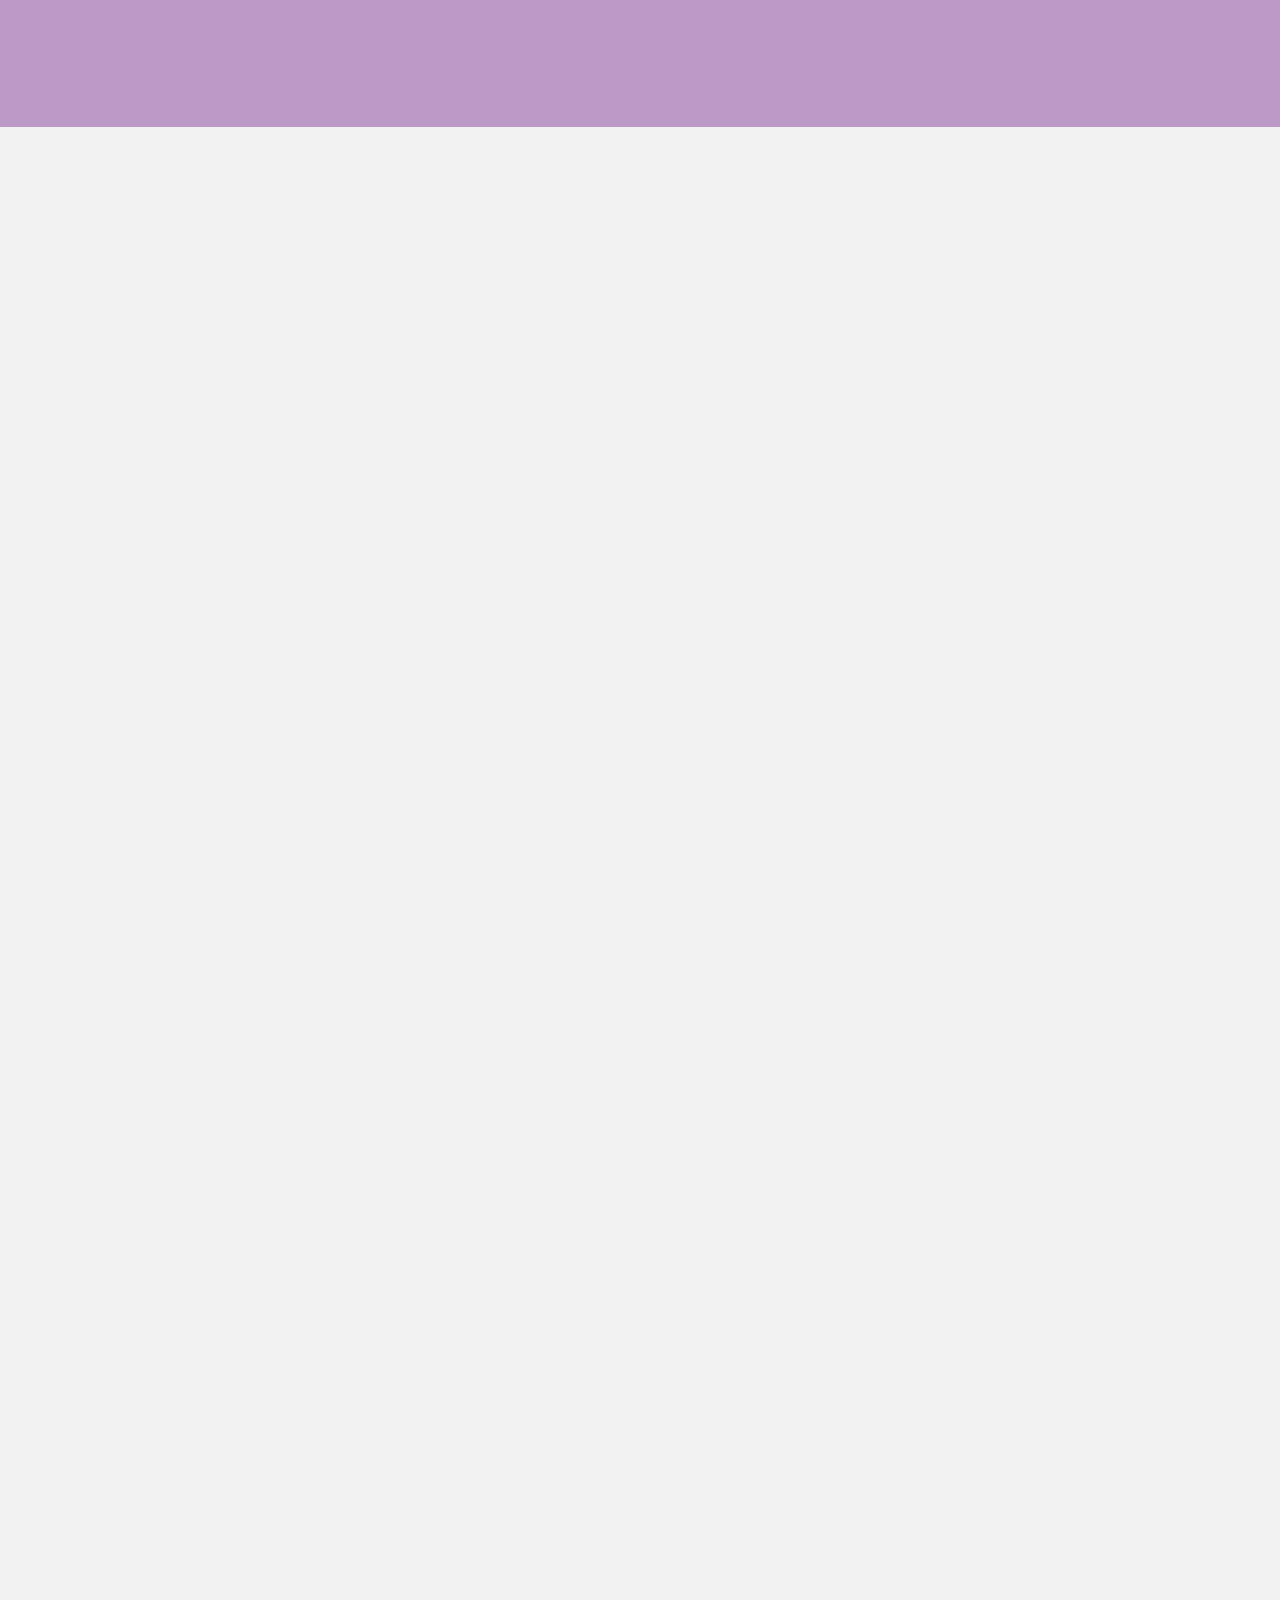
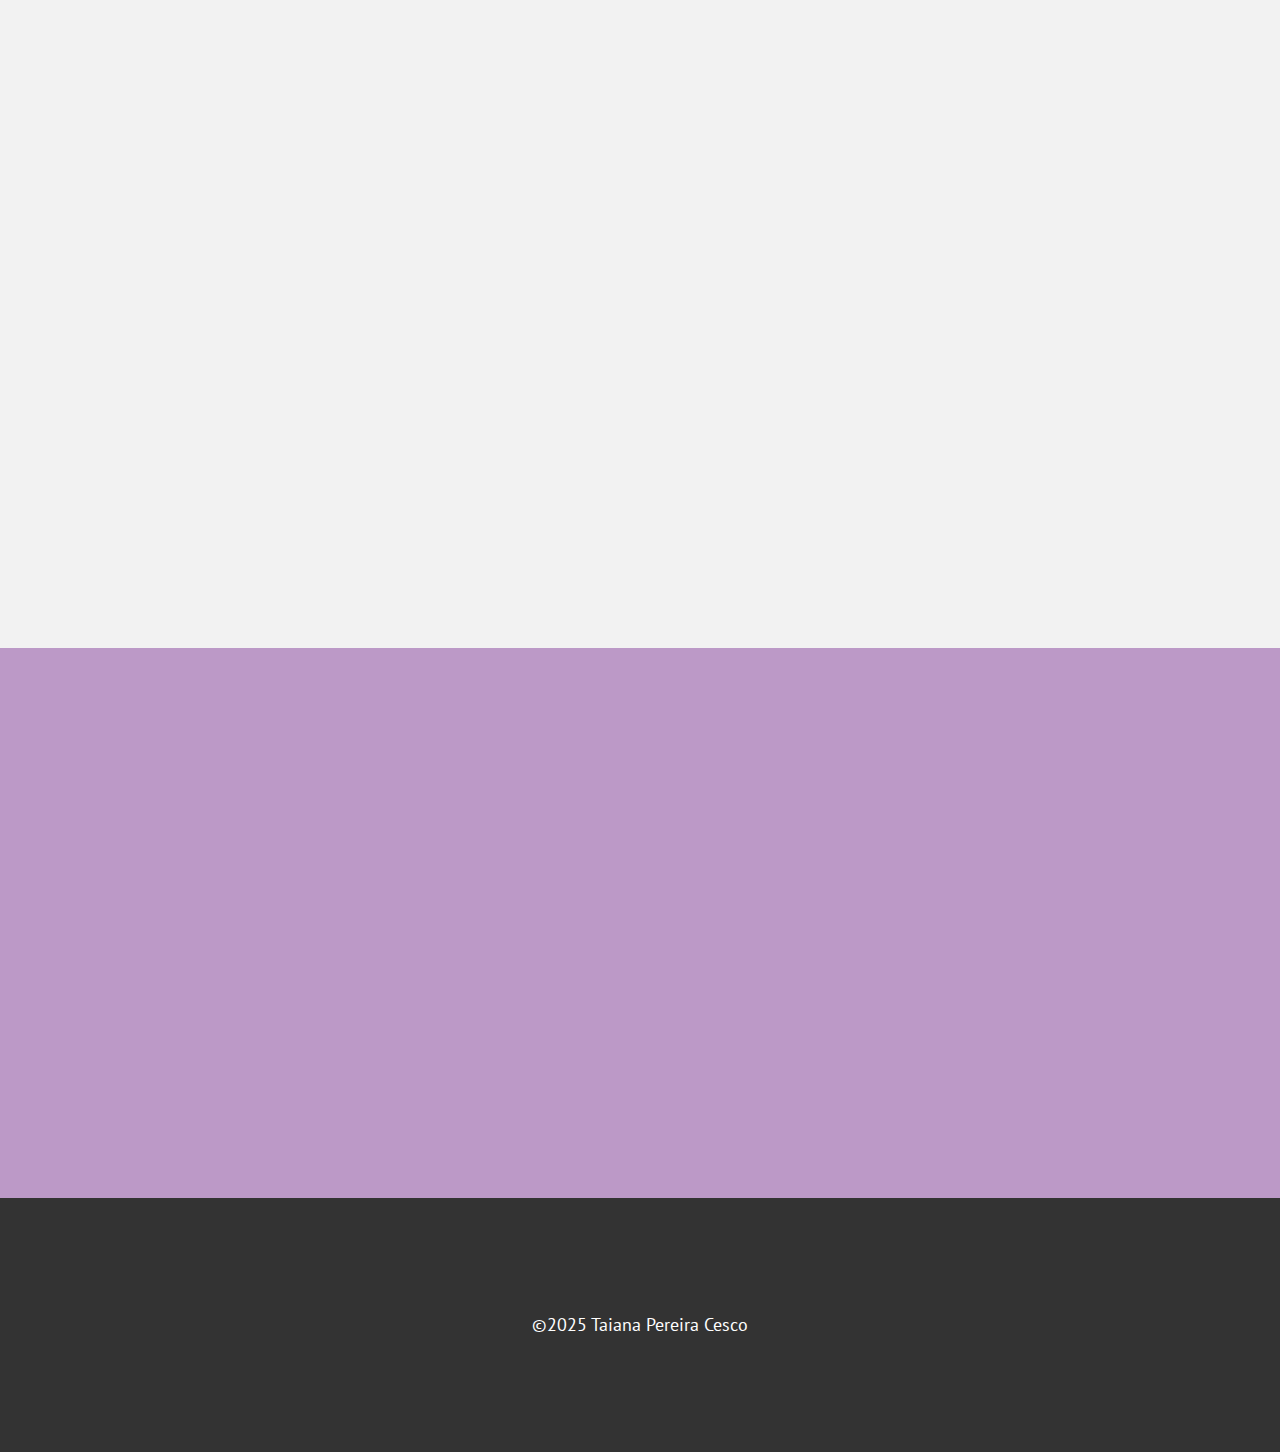
==== commit 7e4d9cfa: "feat: add new works" ====
--- a/index.html
+++ b/index.html
@@ -12,7 +12,6 @@
     <link rel="stylesheet" href="index.css" media="screen">
     <script class="u-script" type="text/javascript" src="jquery-1.9.1.min.js" defer=""></script>
     <script class="u-script" type="text/javascript" src="nicepage.js" defer=""></script>
-    <meta name="generator" content="Nicepage 7.2.8, nicepage.com">
     <link id="u-theme-google-font" rel="stylesheet"
         href="https://fonts.googleapis.com/css?family=Montserrat:100,100i,200,200i,300,300i,400,400i,500,500i,600,600i,700,700i,800,800i,900,900i|PT+Sans:400,400i,700,700i">
     <script type="application/ld+json">{
@@ -20,11 +19,67 @@
 		"@type": "Organization",
 		"name": "",
 		"logo": "images/logo.png"
-}</script>
+    }</script>
+    <script>
+        function expandImage(img) {
+            const modal = document.getElementById("image-modal");
+            const modalImg = document.getElementById("expanded-image");
+        
+            modal.style.display = "block";
+            modalImg.src = img.src; // Use the source of the clicked image
+        }
+        
+        // Close the modal when the user clicks outside the image or on the close button
+        function closeModal() {
+            const modal = document.getElementById("image-modal");
+            modal.style.display = "none";
+        }
+    </script>
     <meta name="theme-color" content="#bc99c7">
     <meta property="og:title" content="Ateliê Taiana Cesco">
     <meta property="og:type" content="website">
     <meta data-intl-tel-input-cdn-path="intlTelInput/">
+    <style>
+        /* Modal styling */
+        .modal {
+            display: none; /* Hidden by default */
+            position: fixed;
+            z-index: 9999;
+            left: 0;
+            top: 0;
+            width: 100%;
+            height: 100%;
+            overflow: auto;
+            background-color: rgba(0, 0, 0, 0.9);
+        }
+        
+        .modal-content {
+            margin: auto;
+            display: block;
+            width: 80%;
+            max-width: 700px;
+        }
+        
+        .close {
+            position: absolute;
+            top: 20px;
+            right: 35px;
+            color: white;
+            font-size: 40px;
+            font-weight: bold;
+            cursor: pointer;
+        }
+        
+        .modal-content:hover {
+            transform: scale(1.1); /* Optional hover effect */
+        }
+        
+        @media only screen and (max-width: 700px) {
+            .modal-content {
+                width: 100%;
+            }
+        }
+    </style>
 </head>
 
 <body data-home-page-title="Ateliê Taiana Cesco" data-path-to-root="./" data-include-products="false"
@@ -166,10 +221,10 @@
                     <div class="u-align-center u-container-align-center u-container-align-center-lg u-container-align-center-md u-container-align-center-sm u-container-align-center-xs u-container-style u-list-item u-palette-1-base u-repeater-item u-shape-rectangle u-list-item-1"
                         data-animation-name="customAnimationIn" data-animation-duration="1500"
                         data-animation-delay="500">
-                        <div class="u-container-layout u-similar-container u-container-layout-1">
+                        <div id="image-to-expand" class="u-container-layout u-similar-container u-container-layout-1">
                             <img class="u-expanded-width u-image u-image-default u-image-1"
                                 src="images/works/aurora.png" alt="" data-image-width="1080"
-                                data-image-height="720">
+                                data-image-height="720" onclick="expandImage(this)">
                             <h4
                                 class="u-align-center-lg u-align-center-md u-align-center-sm u-align-center-xs u-hover-feature u-text u-text-3">
                                 Aurora Boreal</h4>
@@ -178,13 +233,13 @@
                                 Vendido</p>
                         </div>
                     </div>
-                    <div class="u-align-center u-container-style u-list-item u-palette-1-base u-repeater-item u-shape-rectangle u-video-cover u-list-item-2"
+                    <div id="image-to-expand2" class="u-align-center u-container-style u-list-item u-palette-1-base u-repeater-item u-shape-rectangle u-video-cover u-list-item-2"
                         data-animation-name="customAnimationIn" data-animation-duration="1500"
                         data-animation-delay="500">
                         <div class="u-container-layout u-similar-container u-container-layout-2">
                             <img class="u-expanded-width u-image u-image-default u-image-2"
                                 src="images/works/japao.png" alt="" data-image-width="1080"
-                                data-image-height="720">
+                                data-image-height="720" onclick="expandImage(this)">
                             <h4
                                 class="u-align-center-lg u-align-center-md u-align-center-sm u-align-center-xs u-hover-feature u-text u-text-5">
                                 Mount Fuji</h4>
@@ -193,13 +248,13 @@
                                 Vendido</p>
                         </div>
                     </div>
-                    <div class="u-align-center u-container-style u-list-item u-palette-1-base u-repeater-item u-shape-rectangle u-video-cover u-list-item-3"
+                    <div id="image-to-expand3" class="u-align-center u-container-style u-list-item u-palette-1-base u-repeater-item u-shape-rectangle u-video-cover u-list-item-3"
                         data-animation-name="customAnimationIn" data-animation-duration="1500"
                         data-animation-delay="500">
                         <div class="u-container-layout u-similar-container u-container-layout-3">
                             <img class="u-expanded-width u-image u-image-default u-image-3"
                                 src="images/works/lago.png" alt="" data-image-width="1080"
-                                data-image-height="720">
+                                data-image-height="720" onclick="expandImage(this)">
                             <h4
                                 class="u-align-center-lg u-align-center-md u-align-center-sm u-align-center-xs u-hover-feature u-text u-text-7">
                                 Lago</h4>
@@ -208,13 +263,13 @@
                                 Vendido</p>
                         </div>
                     </div>
-                    <div class="u-align-center u-container-style u-list-item u-palette-1-base u-repeater-item u-shape-rectangle u-video-cover u-list-item-4"
+                    <div id="image-to-expand4" class="u-align-center u-container-style u-list-item u-palette-1-base u-repeater-item u-shape-rectangle u-video-cover u-list-item-4"
                         data-animation-name="customAnimationIn" data-animation-duration="1500"
                         data-animation-delay="500">
                         <div class="u-container-layout u-similar-container u-container-layout-4">
                             <img class="u-expanded-width u-image u-image-default u-image-4"
                                 src="images/works/navios.png" alt="" data-image-width="1080"
-                                data-image-height="720">
+                                data-image-height="720" onclick="expandImage(this)">
                             <h4
                                 class="u-align-center-lg u-align-center-md u-align-center-sm u-align-center-xs u-hover-feature u-text u-text-9">
                                 Barcos</h4>
@@ -223,13 +278,13 @@
                                 Vendido</p>
                         </div>
                     </div>
-                    <div class="u-align-center u-container-align-center u-container-align-center-lg u-container-align-center-md u-container-align-center-sm u-container-align-center-xs u-container-style u-list-item u-palette-1-base u-repeater-item u-shape-rectangle u-video-cover u-list-item-5"
+                    <div id="image-to-expand5" class="u-align-center u-container-align-center u-container-align-center-lg u-container-align-center-md u-container-align-center-sm u-container-align-center-xs u-container-style u-list-item u-palette-1-base u-repeater-item u-shape-rectangle u-video-cover u-list-item-5"
                         data-animation-name="customAnimationIn" data-animation-duration="1500"
                         data-animation-delay="500">
                         <div class="u-container-layout u-similar-container u-container-layout-5">
                             <img class="u-expanded-width u-image u-image-default u-image-5"
                                 src="images/works/paisagem.png" alt="" data-image-width="1080"
-                                data-image-height="720">
+                                data-image-height="720" onclick="expandImage(this)">
                             <h4
                                 class="u-align-center-lg u-align-center-md u-align-center-sm u-align-center-xs u-hover-feature u-text u-text-11">
                                 Pequena Cidade</h4>
@@ -238,110 +293,176 @@
                                 Vendido</p>
                         </div>
                     </div>
-                    <div class="u-align-center u-container-style u-list-item u-palette-1-base u-repeater-item u-shape-rectangle u-video-cover u-list-item-6"
+                    <div id="image-to-expand6" class="u-align-center u-container-style u-list-item u-palette-1-base u-repeater-item u-shape-rectangle u-video-cover u-list-item-6"
                         data-animation-name="customAnimationIn" data-animation-duration="1500"
                         data-animation-delay="500">
                         <div class="u-container-layout u-similar-container u-container-layout-6">
                             <img class="u-expanded-width u-image u-image-default u-image-6"
-                                src="images/photo-1705916652318-bac741a3040b.jpeg" alt="" data-image-width="1080"
-                                data-image-height="720">
+                                src="images/works/flores.png" alt="" data-image-width="1080"
+                                data-image-height="720" onclick="expandImage(this)">
                             <h4
                                 class="u-align-center-lg u-align-center-md u-align-center-sm u-align-center-xs u-hover-feature u-text u-text-13">
-                                Em breve</h4>
+                                Flores</h4>
                             <p
                                 class="u-align-center-lg u-align-center-md u-align-center-sm u-align-center-xs u-hover-feature u-text u-text-14">
-                                -</p>
-                        </div>
-                    </div>
-                    <div class="u-align-center u-container-style u-list-item u-palette-1-base u-repeater-item u-shape-rectangle u-video-cover u-list-item-7"
+                                Vendido</p>
+                        </div>
+                    </div>
+                    <div id="image-to-expand7" class="u-align-center u-container-style u-list-item u-palette-1-base u-repeater-item u-shape-rectangle u-video-cover u-list-item-7"
                         data-animation-name="customAnimationIn" data-animation-duration="1500"
                         data-animation-delay="500">
                         <div class="u-container-layout u-similar-container u-container-layout-7">
                             <img class="u-expanded-width u-image u-image-default u-image-7"
-                                src="images/photo-1705916652318-bac741a3040b.jpeg" alt="" data-image-width="1080"
-                                data-image-height="720">
+                                src="images/works/chaleira.png" alt="" data-image-width="1080"
+                                data-image-height="720" onclick="expandImage(this)">
                             <h4
                                 class="u-align-center-lg u-align-center-md u-align-center-sm u-align-center-xs u-hover-feature u-text u-text-15">
-                                Em breve</h4>
+                                Ornamento</h4>
                             <p
                                 class="u-align-center-lg u-align-center-md u-align-center-sm u-align-center-xs u-hover-feature u-text u-text-16">
-                                -</p>
-                        </div>
-                    </div>
-                    <div class="u-align-center u-container-style u-list-item u-palette-1-base u-repeater-item u-shape-rectangle u-video-cover u-list-item-8"
+                                Vendido</p>
+                        </div>
+                    </div>
+                    <div id="image-to-expand8" class="u-align-center u-container-style u-list-item u-palette-1-base u-repeater-item u-shape-rectangle u-video-cover u-list-item-8"
                         data-animation-name="customAnimationIn" data-animation-duration="1500"
                         data-animation-delay="500">
                         <div class="u-container-layout u-similar-container u-container-layout-8">
                             <img class="u-expanded-width u-image u-image-default u-image-8"
-                                src="images/photo-1705916652318-bac741a3040b.jpeg" alt="" data-image-width="1080"
-                                data-image-height="720">
+                                src="images/works/anjo.png" alt="" data-image-width="1080"
+                                data-image-height="720" onclick="expandImage(this)">
                             <h4
                                 class="u-align-center-lg u-align-center-md u-align-center-sm u-align-center-xs u-hover-feature u-text u-text-17">
-                                Em breve </h4>
+                                Anjo</h4>
                             <p
                                 class="u-align-center-lg u-align-center-md u-align-center-sm u-align-center-xs u-hover-feature u-text u-text-18">
-                                -</p>
-                        </div>
-                    </div>
-                    <div class="u-align-center u-container-align-center u-container-align-center-lg u-container-style u-list-item u-palette-1-base u-repeater-item u-shape-rectangle u-video-cover u-list-item-9"
+                                Vendido</p>
+                        </div>
+                    </div>
+                    <div id="image-to-expand9" class="u-align-center u-container-align-center u-container-align-center-lg u-container-style u-list-item u-palette-1-base u-repeater-item u-shape-rectangle u-video-cover u-list-item-9"
                         data-animation-name="customAnimationIn" data-animation-duration="1500"
                         data-animation-delay="750">
                         <div class="u-container-layout u-similar-container u-container-layout-9">
                             <img class="u-expanded-width u-image u-image-default u-image-9"
-                                src="images/photo-1705916652318-bac741a3040b.jpeg" alt="" data-image-width="1080"
-                                data-image-height="720">
+                                src="images/works/mulatas.png" alt="" data-image-width="1080"
+                                data-image-height="720" onclick="expandImage(this)">
                             <h4
                                 class="u-align-center-lg u-align-center-md u-align-center-sm u-align-center-xs u-hover-feature u-text u-text-19">
-                                Em breve </h4>
+                                Mulatas</h4>
                             <p
                                 class="u-align-center-lg u-align-center-md u-align-center-sm u-align-center-xs u-hover-feature u-text u-text-20">
-                                -</p>
-                        </div>
-                    </div>
-                    <div class="u-align-center u-container-style u-list-item u-palette-1-base u-repeater-item u-shape-rectangle u-video-cover u-list-item-10"
+                                Vendido</p>
+                        </div>
+                    </div>
+                    <div id="image-to-expand10" class="u-align-center u-container-style u-list-item u-palette-1-base u-repeater-item u-shape-rectangle u-video-cover u-list-item-10"
                         data-animation-name="customAnimationIn" data-animation-duration="1500"
                         data-animation-delay="750">
                         <div class="u-container-layout u-similar-container u-container-layout-10">
                             <img class="u-expanded-width u-image u-image-default u-image-10"
-                                src="images/photo-1705916652318-bac741a3040b.jpeg" alt="" data-image-width="1080"
-                                data-image-height="720">
+                                src="images/works/mulata.png" alt="" data-image-width="1080"
+                                data-image-height="720" onclick="expandImage(this)">
                             <h4
                                 class="u-align-center-lg u-align-center-md u-align-center-sm u-align-center-xs u-hover-feature u-text u-text-21">
-                                Em breve</h4>
+                                A mulata</h4>
                             <p
                                 class="u-align-center-lg u-align-center-md u-align-center-sm u-align-center-xs u-hover-feature u-text u-text-22">
                                 -</p>
                         </div>
                     </div>
-                    <div class="u-align-center u-container-style u-list-item u-palette-1-base u-repeater-item u-shape-rectangle u-video-cover u-list-item-11"
+                    <div id="image-to-expand11" class="u-align-center u-container-style u-list-item u-palette-1-base u-repeater-item u-shape-rectangle u-video-cover u-list-item-11"
                         data-animation-name="customAnimationIn" data-animation-duration="1500"
                         data-animation-delay="750">
                         <div class="u-container-layout u-similar-container u-container-layout-11">
                             <img class="u-expanded-width u-image u-image-default u-image-11"
-                                src="images/photo-1705916652318-bac741a3040b.jpeg" alt="" data-image-width="1080"
-                                data-image-height="720">
+                                src="images/works/africana.png" alt="" data-image-width="1080"
+                                data-image-height="720" onclick="expandImage(this)">
                             <h4
                                 class="u-align-center-lg u-align-center-md u-align-center-sm u-align-center-xs u-hover-feature u-text u-text-23">
-                                Em breve</h4>
+                                Africana</h4>
                             <p
                                 class="u-align-center-lg u-align-center-md u-align-center-sm u-align-center-xs u-hover-feature u-text u-text-24">
-                                -</p>
-                        </div>
-                    </div>
-                    <div class="u-align-center u-container-style u-list-item u-palette-1-base u-repeater-item u-shape-rectangle u-video-cover u-list-item-12"
+                                Vendido</p>
+                        </div>
+                    </div>
+                    <div id="image-to-expand12" class="u-align-center u-container-style u-list-item u-palette-1-base u-repeater-item u-shape-rectangle u-video-cover u-list-item-12"
                         data-animation-name="customAnimationIn" data-animation-duration="1500"
                         data-animation-delay="750">
                         <div class="u-container-layout u-similar-container u-container-layout-12">
                             <img class="u-expanded-width u-image u-image-default u-image-12"
-                                src="images/photo-1705916652318-bac741a3040b.jpeg" alt="" data-image-width="1080"
-                                data-image-height="720">
+                                src="images/logo.png" alt="" data-image-width="1080"
+                                data-image-height="720" onclick="expandImage(this)">
                             <h4
                                 class="u-align-center-lg u-align-center-md u-align-center-sm u-align-center-xs u-hover-feature u-text u-text-25">
-                                Em breve </h4>
+                                Em breve</h4>
                             <p
                                 class="u-align-center-lg u-align-center-md u-align-center-sm u-align-center-xs u-hover-feature u-text u-text-26">
                                 -</p>
                         </div>
+                    </div>
+
+                    <div id="image-to-expand13" class="u-align-center u-container-align-center u-container-align-center-lg u-container-style u-list-item u-palette-1-base u-repeater-item u-shape-rectangle u-video-cover u-list-item-13"                        
+                        data-animation-name="customAnimationIn" data-animation-duration="1500"
+                        data-animation-delay="750">
+                        <div class="u-container-layout u-similar-container u-container-layout-13">
+                            <img class="u-expanded-width u-image u-image-default u-image-13"
+                                src="images/works/mae_africana2.png" alt="" data-image-width="1080"
+                                data-image-height="720" onclick="expandImage(this)">
+                            <h4
+                                class="u-align-center-lg u-align-center-md u-align-center-sm u-align-center-xs u-hover-feature u-text u-text-21">
+                                Mãe Africana</h4>
+                            <p
+                                class="u-align-center-lg u-align-center-md u-align-center-sm u-align-center-xs u-hover-feature u-text u-text-22">
+                                Vendido</p>
+                        </div>
+                    </div>
+                    <div id="image-to-expand14" class="u-align-center u-container-style u-list-item u-palette-1-base u-repeater-item u-shape-rectangle u-video-cover u-list-item-14"
+                        data-animation-name="customAnimationIn" data-animation-duration="1500"
+                        data-animation-delay="750">
+                        <div class="u-container-layout u-similar-container u-container-layout-14">
+                            <img class="u-expanded-width u-image u-image-default u-image-14"
+                                src="images/works/japonesa.png" alt="" data-image-width="1080"
+                                data-image-height="720" onclick="expandImage(this)">
+                            <h4
+                                class="u-align-center-lg u-align-center-md u-align-center-sm u-align-center-xs u-hover-feature u-text u-text-23">
+                                Japonesa</h4>
+                            <p
+                                class="u-align-center-lg u-align-center-md u-align-center-sm u-align-center-xs u-hover-feature u-text u-text-24">
+                                Vendido</p>
+                        </div>
+                    </div>
+                    <div id="image-to-expand15" class="u-align-center u-container-style u-list-item u-palette-1-base u-repeater-item u-shape-rectangle u-video-cover u-list-item-15"
+                        data-animation-name="customAnimationIn" data-animation-duration="1500"
+                        data-animation-delay="750">
+                        <div class="u-container-layout u-similar-container u-container-layout-15">
+                            <img class="u-expanded-width u-image u-image-default u-image-15"
+                                src="images/works/mae_africana.png" alt="" data-image-width="1080"
+                                data-image-height="720" onclick="expandImage(this)">
+                            <h4
+                                class="u-align-center-lg u-align-center-md u-align-center-sm u-align-center-xs u-hover-feature u-text u-text-25">
+                                Mãe Africana</h4>
+                            <p
+                                class="u-align-center-lg u-align-center-md u-align-center-sm u-align-center-xs u-hover-feature u-text u-text-26">
+                                Vendido</p>
+                        </div>
+                    </div>
+                    <div id="image-to-expand16" class="u-align-center u-container-style u-list-item u-palette-1-base u-repeater-item u-shape-rectangle u-video-cover u-list-item-16"
+                        data-animation-name="customAnimationIn" data-animation-duration="1500"
+                        data-animation-delay="750">
+                        <div class="u-container-layout u-similar-container u-container-layout-16">
+                            <img class="u-expanded-width u-image u-image-default u-image-16"
+                                src="images/logo.png" alt="" data-image-width="1080"
+                                data-image-height="720" onclick="expandImage(this)">
+                            <h4
+                                class="u-align-center-lg u-align-center-md u-align-center-sm u-align-center-xs u-hover-feature u-text u-text-25">
+                                Em breve</h4>
+                            <p
+                                class="u-align-center-lg u-align-center-md u-align-center-sm u-align-center-xs u-hover-feature u-text u-text-26">
+                                -</p>
+                        </div>
+                    </div>
+
+                    <div id="image-modal" class="modal" onclick="closeModal()">
+                        <span class="close">&times;</span>
+                        <img class="modal-content" id="expanded-image">
                     </div>
                 </div>
             </div>
